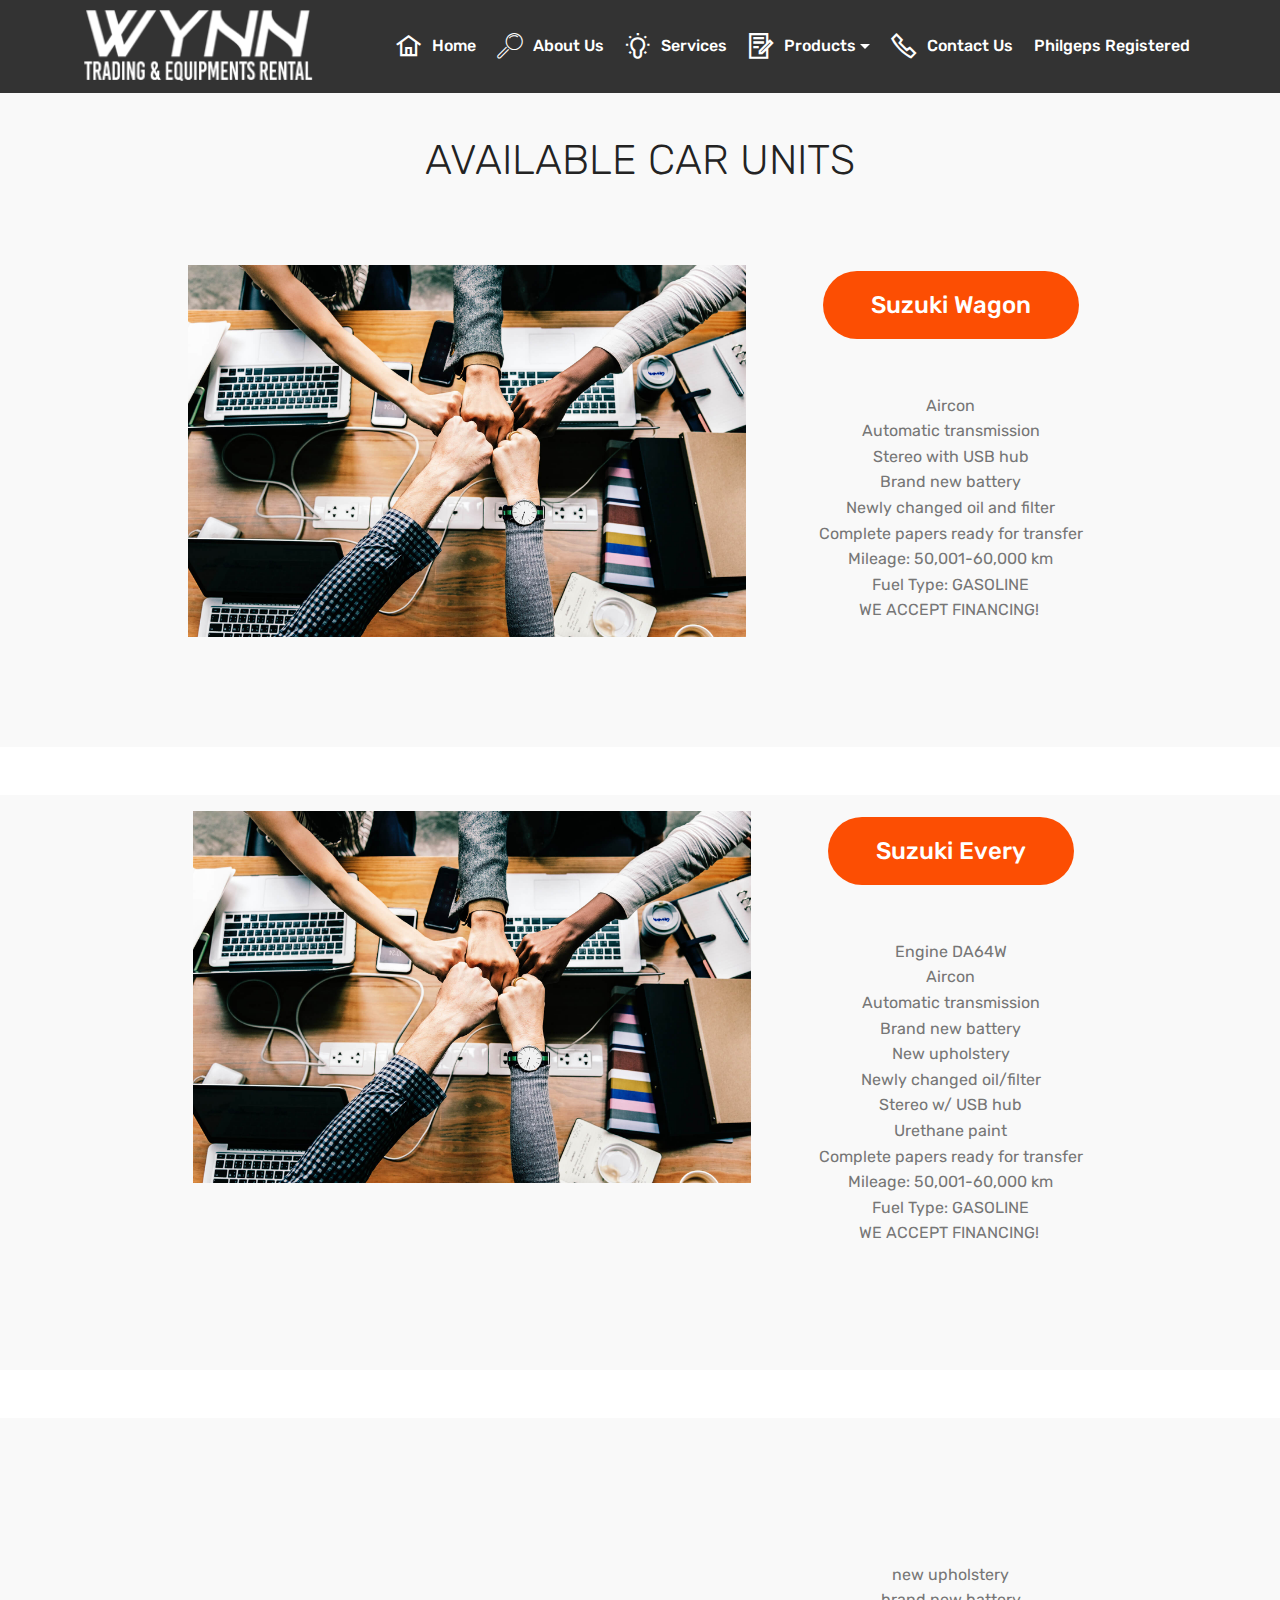
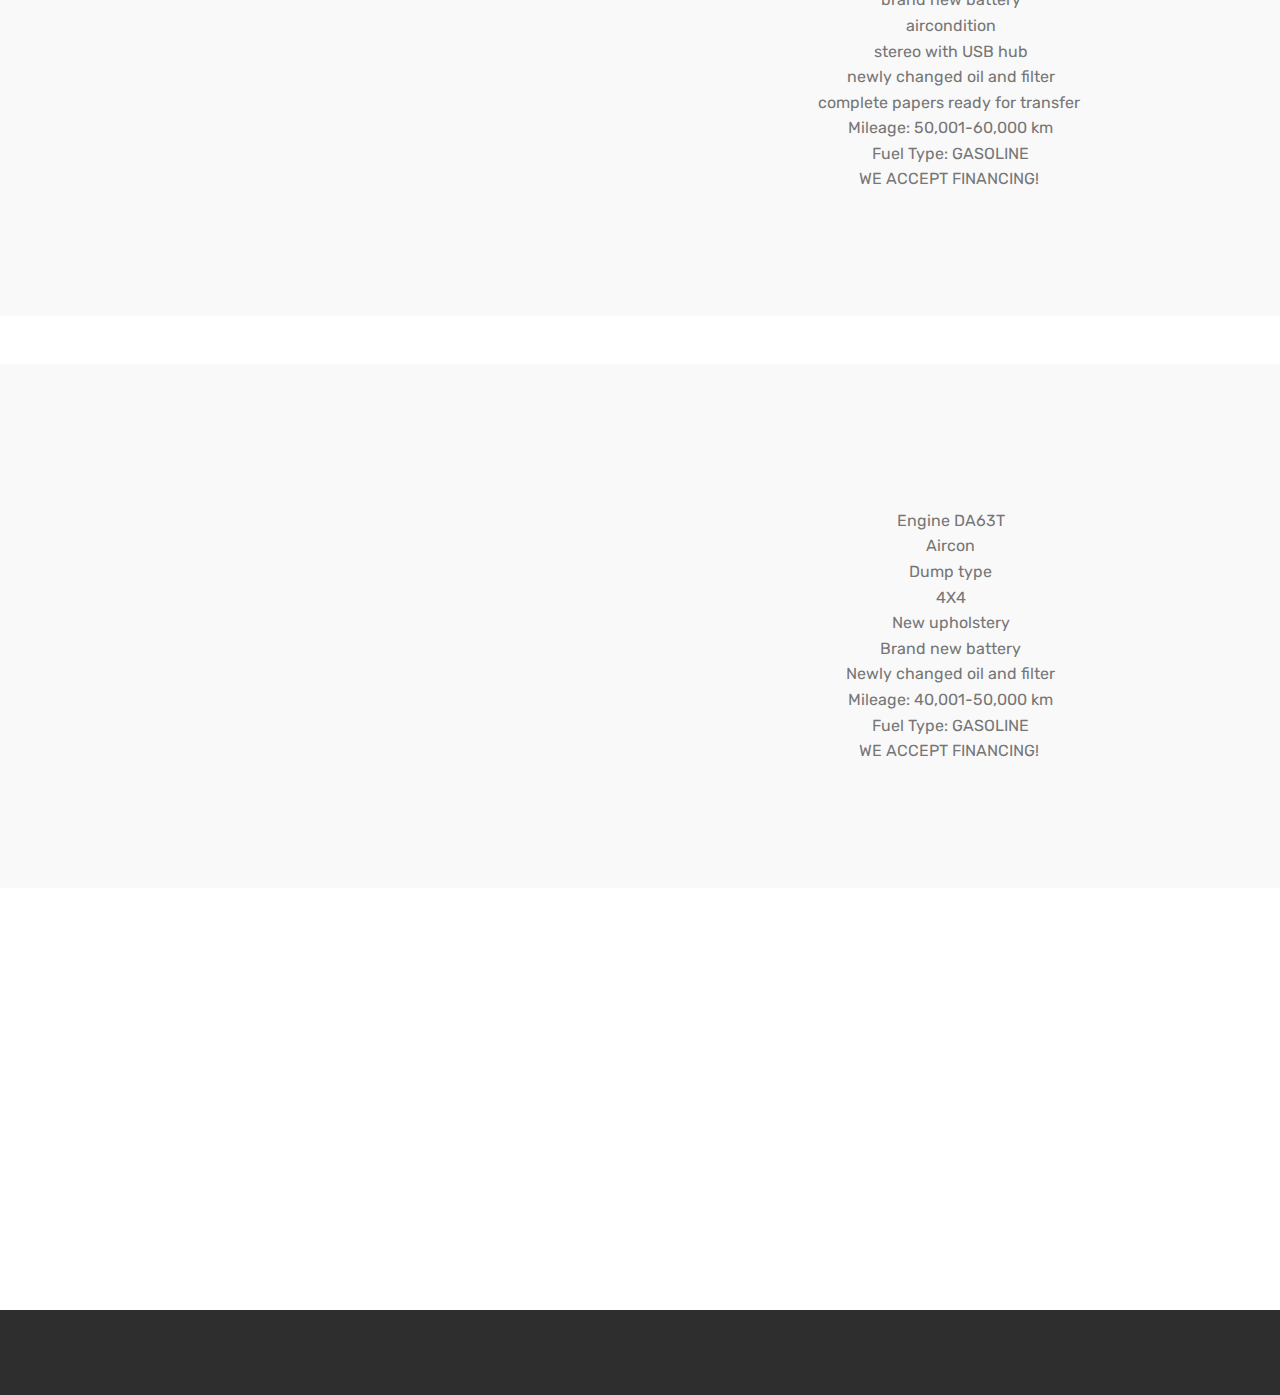
==== page1.html @ b740c534 "create github pages" ====
<!DOCTYPE html>
<html  >
<head>
  <!-- Site made with Mobirise Website Builder v4.12.4, https://mobirise.com -->
  <meta charset="UTF-8">
  <meta http-equiv="X-UA-Compatible" content="IE=edge">
  <meta name="generator" content="Mobirise v4.12.4, mobirise.com">
  <meta name="viewport" content="width=device-width, initial-scale=1, minimum-scale=1">
  <link rel="shortcut icon" href="assets/images/wynn-trading-and-equipments-rental-text-logo-lapu-lapu-city-cebu-231x75.png" type="image/x-icon">
  <meta name="description" content="">
  
  
  <title>CARS</title>
  <link rel="stylesheet" href="assets/web/assets/mobirise-icons2/mobirise2.css">
  <link rel="stylesheet" href="assets/web/assets/mobirise-icons/mobirise-icons.css">
  <link rel="stylesheet" href="assets/bootstrap/css/bootstrap.min.css">
  <link rel="stylesheet" href="assets/bootstrap/css/bootstrap-grid.min.css">
  <link rel="stylesheet" href="assets/bootstrap/css/bootstrap-reboot.min.css">
  <link rel="stylesheet" href="assets/animatecss/animate.min.css">
  <link rel="stylesheet" href="assets/tether/tether.min.css">
  <link rel="stylesheet" href="assets/dropdown/css/style.css">
  <link rel="stylesheet" href="assets/theme/css/style.css">
  <link rel="preload" as="style" href="assets/mobirise/css/mbr-additional.css"><link rel="stylesheet" href="assets/mobirise/css/mbr-additional.css" type="text/css">
  
  
  
</head>
<body>
  <section class="menu cid-s2CwgiHzs3" once="menu" id="menu1-b">

    

    <nav class="navbar navbar-expand beta-menu navbar-dropdown align-items-center navbar-fixed-top navbar-toggleable-sm">
        <button class="navbar-toggler navbar-toggler-right" type="button" data-toggle="collapse" data-target="#navbarSupportedContent" aria-controls="navbarSupportedContent" aria-expanded="false" aria-label="Toggle navigation">
            <div class="hamburger">
                <span></span>
                <span></span>
                <span></span>
                <span></span>
            </div>
        </button>
        <div class="menu-logo">
            <div class="navbar-brand">
                <span class="navbar-logo">
                    <a href="index.html#top">
                         <img src="assets/images/wynn-trading-and-equipments-rental-text-logo-lapu-lapu-city-cebu-231x75.png" alt="Mobirise" title="" style="height: 4.8rem;">
                    </a>
                </span>
                
            </div>
        </div>
        <div class="collapse navbar-collapse" id="navbarSupportedContent">
            <ul class="navbar-nav nav-dropdown nav-right" data-app-modern-menu="true"><li class="nav-item"><a class="nav-link link text-white display-7" href="index.html"><span class="mobi-mbri mobi-mbri-home mbr-iconfont mbr-iconfont-btn"></span>
                        Home</a></li><li class="nav-item"><a class="nav-link link text-white display-7" href="index.html#header11-v">
                        <span class="mbri-search mbr-iconfont mbr-iconfont-btn"></span>
                        About Us
                    </a></li><li class="nav-item">
                    <a class="nav-link link text-white display-7" href="index.html#info1-1m"><span class="mobi-mbri mobi-mbri-idea mbr-iconfont mbr-iconfont-btn"></span>
                        
                        Services
                    </a>
                </li><li class="nav-item dropdown"><a class="nav-link link text-white dropdown-toggle display-7" href="index.html" data-toggle="dropdown-submenu" aria-expanded="false"><span class="mobi-mbri mobi-mbri-contact-form mbr-iconfont mbr-iconfont-btn"></span>Products</a><div class="dropdown-menu"><a class="text-white dropdown-item display-7" href="page1.html#header2-2s" aria-expanded="false">Cars</a><a class="text-white dropdown-item display-7" href="page2.html#header2-2r" aria-expanded="false">Trucks</a><a class="text-white dropdown-item display-7" href="page3.html#header2-2t" aria-expanded="false">Heavy Equipment</a></div></li><li class="nav-item"><a class="nav-link link text-white display-7" href="index.html#content5-16"><span class="mobi-mbri mobi-mbri-phone mbr-iconfont mbr-iconfont-btn"></span>Contact Us</a></li><li class="nav-item"><a class="nav-link link text-white display-7" href="index.html">Philgeps Registered</a></li></ul>
            
        </div>
    </nav>
</section>

<section class="engine"><a href="https://mobirise.info/l">free site templates</a></section><section class="tabs4 cid-s3gKj1r2mW" id="tabs4-1t">

    

    

    <div class="container">
        <h2 class="mbr-section-title align-center pb-3 mbr-fonts-style display-2">AVAILABLE CAR UNITS</h2>
        

        <div class="media-container-row mt-5 pt-3">
            <div class="mbr-figure" style="width: 56%;">
                <img src="assets/images/background6.jpg" alt="Mobirise">
            </div>
            <div class="tabs-container">
                <ul class="nav nav-tabs" role="tablist">
                    <li class="nav-item"><a class="nav-link mbr-fonts-style show active display-5" role="tab" data-toggle="tab" href="#tabs4-1t_tab0" aria-selected="true">
                            Suzuki Wagon</a></li>
                    
                    
                    
                    
                    
                </ul>
                <div class="tab-content">
                    <div id="tab1" class="tab-pane in active" role="tabpanel">
                        <div class="row">
                            <div class="col-md-12">
                                <p class="mbr-text py-5 mbr-fonts-style display-7">Aircon
<br>Automatic transmission 
<br>Stereo with USB hub
<br>Brand new battery
<br>Newly changed oil and filter
<br>Complete papers ready for transfer<br>Mileage: 50,001-60,000 km 
<br>Fuel Type: GASOLINE<br>WE ACCEPT FINANCING!&nbsp;<br></p>
                            </div>
                        </div>
                    </div>
                    <div id="tab2" class="tab-pane" role="tabpanel">
                        <div class="row">
                            <div class="col-md-12">
                                <p class="mbr-text py-5 mbr-fonts-style display-7">
                                    Mobirise themes are based on Bootstrap 3 and Bootstrap 4 - most powerful mobile first framework. Now, even if you're not code-savvy, you can be a part of an exciting growing bootstrap community.</p>
                            </div>
                        </div>
                    </div>
                    <div id="tab3" class="tab-pane" role="tabpanel">
                        <div class="row">
                            <div class="col-md-12">
                                <p class="mbr-text py-5 mbr-fonts-style display-7">
                                    Choose from the large selection of latest pre-made blocks - full-screen intro, bootstrap carousel, content slider, responsive image gallery with lightbox, parallax scrolling, video backgrounds, hamburger menu, sticky header and more.
                                </p>
                            </div>
                        </div>
                    </div>
                    <div id="tab4" class="tab-pane" role="tabpanel">
                        <div class="row">
                            <div class="col-md-12">
                                <p class="mbr-text py-5 mbr-fonts-style display-7">
                                    Sites made with Mobirise are 100% mobile-friendly according the latest Google Test and Google loves those websites (officially)!
                                </p>
                            </div>
                        </div>
                    </div>
                    <div id="tab5" class="tab-pane" role="tabpanel">
                        <div class="row">
                            <div class="col-md-12">
                                <p class="mbr-text py-5 mbr-fonts-style display-7">
                                    Mobirise themes are based on Bootstrap 3 and Bootstrap 4 - most powerful mobile first framework. Now, even if you're not code-savvy, you can be a part of an exciting growing bootstrap community.
                                </p>
                            </div>
                        </div>
                    </div>
                    <div id="tab6" class="tab-pane" role="tabpanel">
                        <div class="row">
                            <div class="col-md-12">
                                <p class="mbr-text py-5 mbr-fonts-style display-7">
                                    Choose from the large selection of latest pre-made blocks - full-screen intro, bootstrap carousel, content slider, responsive image gallery with lightbox, parallax scrolling, video backgrounds, hamburger menu, sticky header and more.
                                </p>
                            </div>
                        </div>
                    </div>
                </div>
            </div>
        </div>
    </div>
</section>

<section class="tabs4 cid-s3gLjm4YeH" id="tabs4-1u">

    

    

    <div class="container">
        
        

        <div class="media-container-row mt-5 pt-3">
            <div class="mbr-figure" style="width: 56%;">
                <img src="assets/images/background614.jpg" alt="Mobirise">
            </div>
            <div class="tabs-container">
                <ul class="nav nav-tabs" role="tablist">
                    <li class="nav-item"><a class="nav-link mbr-fonts-style show active display-5" role="tab" data-toggle="tab" href="#tabs4-1u_tab0" aria-selected="true">
                            Suzuki Every</a></li>
                    
                    
                    
                    
                    
                </ul>
                <div class="tab-content">
                    <div id="tab1" class="tab-pane in active" role="tabpanel">
                        <div class="row">
                            <div class="col-md-12">
                                <p class="mbr-text py-5 mbr-fonts-style display-7">Engine DA64W
<br>Aircon
<br>Automatic transmission
<br>Brand new battery
<br>New upholstery
<br>Newly changed oil/filter
<br>Stereo w/ USB hub
<br>Urethane paint
<br>Complete papers ready for transfer<br>Mileage: 50,001-60,000 km 
<br>Fuel Type: GASOLINE
<br>WE ACCEPT FINANCING!&nbsp;<br></p>
                            </div>
                        </div>
                    </div>
                    <div id="tab2" class="tab-pane" role="tabpanel">
                        <div class="row">
                            <div class="col-md-12">
                                <p class="mbr-text py-5 mbr-fonts-style display-7">
                                    Mobirise themes are based on Bootstrap 3 and Bootstrap 4 - most powerful mobile first framework. Now, even if you're not code-savvy, you can be a part of an exciting growing bootstrap community.</p>
                            </div>
                        </div>
                    </div>
                    <div id="tab3" class="tab-pane" role="tabpanel">
                        <div class="row">
                            <div class="col-md-12">
                                <p class="mbr-text py-5 mbr-fonts-style display-7">
                                    Choose from the large selection of latest pre-made blocks - full-screen intro, bootstrap carousel, content slider, responsive image gallery with lightbox, parallax scrolling, video backgrounds, hamburger menu, sticky header and more.
                                </p>
                            </div>
                        </div>
                    </div>
                    <div id="tab4" class="tab-pane" role="tabpanel">
                        <div class="row">
                            <div class="col-md-12">
                                <p class="mbr-text py-5 mbr-fonts-style display-7">
                                    Sites made with Mobirise are 100% mobile-friendly according the latest Google Test and Google loves those websites (officially)!
                                </p>
                            </div>
                        </div>
                    </div>
                    <div id="tab5" class="tab-pane" role="tabpanel">
                        <div class="row">
                            <div class="col-md-12">
                                <p class="mbr-text py-5 mbr-fonts-style display-7">
                                    Mobirise themes are based on Bootstrap 3 and Bootstrap 4 - most powerful mobile first framework. Now, even if you're not code-savvy, you can be a part of an exciting growing bootstrap community.
                                </p>
                            </div>
                        </div>
                    </div>
                    <div id="tab6" class="tab-pane" role="tabpanel">
                        <div class="row">
                            <div class="col-md-12">
                                <p class="mbr-text py-5 mbr-fonts-style display-7">
                                    Choose from the large selection of latest pre-made blocks - full-screen intro, bootstrap carousel, content slider, responsive image gallery with lightbox, parallax scrolling, video backgrounds, hamburger menu, sticky header and more.
                                </p>
                            </div>
                        </div>
                    </div>
                </div>
            </div>
        </div>
    </div>
</section>

<section class="tabs4 cid-s3gLwuPD2a" id="tabs4-1v">

    

    

    <div class="container">
        
        

        <div class="media-container-row mt-5 pt-3">
            <div class="mbr-figure" style="width: 56%;">
                <img src="assets/images/background614.jpg" alt="Mobirise">
            </div>
            <div class="tabs-container">
                <ul class="nav nav-tabs" role="tablist">
                    <li class="nav-item"><a class="nav-link mbr-fonts-style show active display-5" role="tab" data-toggle="tab" href="#tabs4-1v_tab0" aria-selected="true">
                            Suzuki Delivery Van</a></li>
                    
                    
                    
                    
                    
                </ul>
                <div class="tab-content">
                    <div id="tab1" class="tab-pane in active" role="tabpanel">
                        <div class="row">
                            <div class="col-md-12">
                                <p class="mbr-text py-5 mbr-fonts-style display-7">new upholstery
<br>brand new battery
<br>aircondition
<br>stereo with USB hub
<br>newly changed oil and filter
<br>complete papers ready for transfer&nbsp;<br>Mileage: 50,001-60,000 km 
<br>Fuel Type: GASOLINE 
<br>WE ACCEPT FINANCING!&nbsp;<br></p>
                            </div>
                        </div>
                    </div>
                    <div id="tab2" class="tab-pane" role="tabpanel">
                        <div class="row">
                            <div class="col-md-12">
                                <p class="mbr-text py-5 mbr-fonts-style display-7">
                                    Mobirise themes are based on Bootstrap 3 and Bootstrap 4 - most powerful mobile first framework. Now, even if you're not code-savvy, you can be a part of an exciting growing bootstrap community.</p>
                            </div>
                        </div>
                    </div>
                    <div id="tab3" class="tab-pane" role="tabpanel">
                        <div class="row">
                            <div class="col-md-12">
                                <p class="mbr-text py-5 mbr-fonts-style display-7">
                                    Choose from the large selection of latest pre-made blocks - full-screen intro, bootstrap carousel, content slider, responsive image gallery with lightbox, parallax scrolling, video backgrounds, hamburger menu, sticky header and more.
                                </p>
                            </div>
                        </div>
                    </div>
                    <div id="tab4" class="tab-pane" role="tabpanel">
                        <div class="row">
                            <div class="col-md-12">
                                <p class="mbr-text py-5 mbr-fonts-style display-7">
                                    Sites made with Mobirise are 100% mobile-friendly according the latest Google Test and Google loves those websites (officially)!
                                </p>
                            </div>
                        </div>
                    </div>
                    <div id="tab5" class="tab-pane" role="tabpanel">
                        <div class="row">
                            <div class="col-md-12">
                                <p class="mbr-text py-5 mbr-fonts-style display-7">
                                    Mobirise themes are based on Bootstrap 3 and Bootstrap 4 - most powerful mobile first framework. Now, even if you're not code-savvy, you can be a part of an exciting growing bootstrap community.
                                </p>
                            </div>
                        </div>
                    </div>
                    <div id="tab6" class="tab-pane" role="tabpanel">
                        <div class="row">
                            <div class="col-md-12">
                                <p class="mbr-text py-5 mbr-fonts-style display-7">
                                    Choose from the large selection of latest pre-made blocks - full-screen intro, bootstrap carousel, content slider, responsive image gallery with lightbox, parallax scrolling, video backgrounds, hamburger menu, sticky header and more.
                                </p>
                            </div>
                        </div>
                    </div>
                </div>
            </div>
        </div>
    </div>
</section>

<section class="tabs4 cid-s3gLwK7nMG" id="tabs4-1w">

    

    

    <div class="container">
        
        

        <div class="media-container-row mt-5 pt-3">
            <div class="mbr-figure" style="width: 56%;">
                <img src="assets/images/background614.jpg" alt="Mobirise">
            </div>
            <div class="tabs-container">
                <ul class="nav nav-tabs" role="tablist">
                    <li class="nav-item"><a class="nav-link mbr-fonts-style show active display-5" role="tab" data-toggle="tab" href="#tabs4-1w_tab0" aria-selected="true">Suzuki Multicab Dump (Latest)</a></li>
                    
                    
                    
                    
                    
                </ul>
                <div class="tab-content">
                    <div id="tab1" class="tab-pane in active" role="tabpanel">
                        <div class="row">
                            <div class="col-md-12">
                                <p class="mbr-text py-5 mbr-fonts-style display-7">Engine DA63T
<br>Aircon
<br>Dump type
<br>4X4
<br>New upholstery
<br>Brand new battery
<br>Newly changed oil and filter<br>Mileage: 40,001-50,000 km 
<br>Fuel Type: GASOLINE 
<br>WE ACCEPT FINANCING!&nbsp;<br></p>
                            </div>
                        </div>
                    </div>
                    <div id="tab2" class="tab-pane" role="tabpanel">
                        <div class="row">
                            <div class="col-md-12">
                                <p class="mbr-text py-5 mbr-fonts-style display-7">
                                    Mobirise themes are based on Bootstrap 3 and Bootstrap 4 - most powerful mobile first framework. Now, even if you're not code-savvy, you can be a part of an exciting growing bootstrap community.</p>
                            </div>
                        </div>
                    </div>
                    <div id="tab3" class="tab-pane" role="tabpanel">
                        <div class="row">
                            <div class="col-md-12">
                                <p class="mbr-text py-5 mbr-fonts-style display-7">
                                    Choose from the large selection of latest pre-made blocks - full-screen intro, bootstrap carousel, content slider, responsive image gallery with lightbox, parallax scrolling, video backgrounds, hamburger menu, sticky header and more.
                                </p>
                            </div>
                        </div>
                    </div>
                    <div id="tab4" class="tab-pane" role="tabpanel">
                        <div class="row">
                            <div class="col-md-12">
                                <p class="mbr-text py-5 mbr-fonts-style display-7">
                                    Sites made with Mobirise are 100% mobile-friendly according the latest Google Test and Google loves those websites (officially)!
                                </p>
                            </div>
                        </div>
                    </div>
                    <div id="tab5" class="tab-pane" role="tabpanel">
                        <div class="row">
                            <div class="col-md-12">
                                <p class="mbr-text py-5 mbr-fonts-style display-7">
                                    Mobirise themes are based on Bootstrap 3 and Bootstrap 4 - most powerful mobile first framework. Now, even if you're not code-savvy, you can be a part of an exciting growing bootstrap community.
                                </p>
                            </div>
                        </div>
                    </div>
                    <div id="tab6" class="tab-pane" role="tabpanel">
                        <div class="row">
                            <div class="col-md-12">
                                <p class="mbr-text py-5 mbr-fonts-style display-7">
                                    Choose from the large selection of latest pre-made blocks - full-screen intro, bootstrap carousel, content slider, responsive image gallery with lightbox, parallax scrolling, video backgrounds, hamburger menu, sticky header and more.
                                </p>
                            </div>
                        </div>
                    </div>
                </div>
            </div>
        </div>
    </div>
</section>

<section class="mbr-section contacts1 cid-s3gPVyGaMo" id="contacts1-2o">
    <!---->
    
    <!---->
    <!--Overlay-->
    
    <!--Container-->
    <div class="container">
        <div class="row">
            <!--Titles-->
            <div class="title col-12">
                <h2 class="align-left mbr-fonts-style display-2"><em>We'd love to hear from you!</em></h2>
                
            </div>
            <!--Left-->
            <div class="col-12 col-md-6">
                <div class="left-block wrapper">
                    <div class="b b-adress">
                        <h5 class="align-left mbr-fonts-style m-0 display-5">
                            Address:
                        </h5>
                        <p class="mbr-text align-left mbr-fonts-style display-7">infront of Saint Augustine International School,
<br>Kagudoy Road, Basak, Lapu-Lapu City</p>
                    </div>
                    <div class="b b-phone">
                        <h5 class="align-left mbr-fonts-style m-0 display-5">
                            Phone:
                        </h5>
                        <p class="mbr-text align-left mbr-fonts-style display-7">
                            0917-565-5404     |    0925-775-9222  |    0927-864-1777
                        </p>
                    </div>
                    <div class="b b-mail">
                        <h5 class="align-left mbr-fonts-style m-0 display-5">
                            E-mail:
                        </h5>
                        <p class="mbr-text align-left mbr-fonts-style display-7">
                            wynntradingequipment@gmail.com</p>
                    </div>
                </div>
            </div>
            <!--Right-->
            <div class="col-12 col-md-6">
                <div class="google-map"><iframe frameborder="0" style="border:0" src="https://www.google.com/maps/embed?pb=!1m18!1m12!1m3!1d844.6733042750595!2d123.96911482916478!3d10.29197931906739!2m3!1f0!2f0!3f0!3m2!1i1024!2i768!4f13.1!3m3!1m2!1s0x0%3A0x0!2zMTDCsDE3JzMxLjEiTiAxMjPCsDU4JzEwLjgiRQ!5e1!3m2!1sen!2sph!4v1592833787644!5m2!1sen!2sph" allowfullscreen=""></iframe></div>
            </div>
        </div>
    </div>
</section>

<section once="footers" class="cid-s3gPSiAT1E" id="footer6-2n">

    

    

    <div class="container">
        <div class="media-container-row align-center mbr-white">
            <div class="col-12">
                <p class="mbr-text mb-0 mbr-fonts-style display-7">
                    © 2020 Copyright WYNN TRADING AND EQUIPMENTS RENTAL - All Rights Reserved.</p>
            </div>
        </div>
    </div>
</section>


  <script src="assets/popper/popper.min.js"></script>
  <script src="assets/web/assets/jquery/jquery.min.js"></script>
  <script src="assets/bootstrap/js/bootstrap.min.js"></script>
  <script src="assets/smoothscroll/smooth-scroll.js"></script>
  <script src="assets/touchswipe/jquery.touch-swipe.min.js"></script>
  <script src="assets/viewportchecker/jquery.viewportchecker.js"></script>
  <script src="assets/mbr-tabs/mbr-tabs.js"></script>
  <script src="assets/tether/tether.min.js"></script>
  <script src="assets/dropdown/js/nav-dropdown.js"></script>
  <script src="assets/dropdown/js/navbar-dropdown.js"></script>
  <script src="assets/theme/js/script.js"></script>
  
  
  <input name="animation" type="hidden">
   <div id="scrollToTop" class="scrollToTop mbr-arrow-up"><a style="text-align: center;"><i class="mbr-arrow-up-icon mbr-arrow-up-icon-cm cm-icon cm-icon-smallarrow-up"></i></a></div>
  </body>
</html>
---- assets/web/assets/mobirise-icons2/mobirise2.css ----
@font-face {
  font-family: 'Moririse2';
  font-display: swap;
  src:  url('mobirise2.eot?f2bix4');
  src:  url('mobirise2.eot?f2bix4#iefix') format('embedded-opentype'),
    url('mobirise2.ttf?f2bix4') format('truetype'),
    url('mobirise2.woff?f2bix4') format('woff'),
    url('mobirise2.svg?f2bix4#mobirise2') format('svg');
  font-weight: normal;
  font-style: normal;
}

[class^="mobi-"], [class*=" mobi-"] {
  /* use !important to prevent issues with browser extensions that change fonts */
  font-family: 'Moririse2' !important;
  speak: none;
  font-style: normal;
  font-weight: normal;
  font-variant: normal;
  text-transform: none;
  line-height: 1;

  /* Better Font Rendering =========== */
  -webkit-font-smoothing: antialiased;
  -moz-osx-font-smoothing: grayscale;
}

.mobi-mbri-add-submenu:before {
  content: "\e900";
}
.mobi-mbri-alert:before {
  content: "\e901";
}
.mobi-mbri-align-center:before {
  content: "\e902";
}
.mobi-mbri-align-justify:before {
  content: "\e903";
}
.mobi-mbri-align-left:before {
  content: "\e904";
}
.mobi-mbri-align-right:before {
  content: "\e905";
}
.mobi-mbri-android:before {
  content: "\e906";
}
.mobi-mbri-apple:before {
  content: "\e907";
}
.mobi-mbri-arrow-down:before {
  content: "\e908";
}
.mobi-mbri-arrow-next:before {
  content: "\e909";
}
.mobi-mbri-arrow-prev:before {
  content: "\e90a";
}
.mobi-mbri-arrow-up:before {
  content: "\e90b";
}
.mobi-mbri-bold:before {
  content: "\e90c";
}
.mobi-mbri-bookmark:before {
  content: "\e90d";
}
.mobi-mbri-bootstrap:before {
  content: "\e90e";
}
.mobi-mbri-briefcase:before {
  content: "\e90f";
}
.mobi-mbri-browse:before {
  content: "\e910";
}
.mobi-mbri-bulleted-list:before {
  content: "\e911";
}
.mobi-mbri-calendar:before {
  content: "\e912";
}
.mobi-mbri-camera:before {
  content: "\e913";
}
.mobi-mbri-cart-add:before {
  content: "\e914";
}
.mobi-mbri-cart-full:before {
  content: "\e915";
}
.mobi-mbri-cash:before {
  content: "\e916";
}
.mobi-mbri-change-style:before {
  content: "\e917";
}
.mobi-mbri-chat:before {
  content: "\e918";
}
.mobi-mbri-clock:before {
  content: "\e919";
}
.mobi-mbri-close:before {
  content: "\e91a";
}
.mobi-mbri-cloud:before {
  content: "\e91b";
}
.mobi-mbri-code:before {
  content: "\e91c";
}
.mobi-mbri-contact-form:before {
  content: "\e91d";
}
.mobi-mbri-credit-card:before {
  content: "\e91e";
}
.mobi-mbri-cursor-click:before {
  content: "\e91f";
}
.mobi-mbri-cust-feedback:before {
  content: "\e920";
}
.mobi-mbri-database:before {
  content: "\e921";
}
.mobi-mbri-delivery:before {
  content: "\e922";
}
.mobi-mbri-desktop:before {
  content: "\e923";
}
.mobi-mbri-devices:before {
  content: "\e924";
}
.mobi-mbri-down:before {
  content: "\e925";
}
.mobi-mbri-download-2:before {
  content: "\e926";
}
.mobi-mbri-download:before {
  content: "\e927";
}
.mobi-mbri-drag-n-drop-2:before {
  content: "\e928";
}
.mobi-mbri-drag-n-drop:before {
  content: "\e929";
}
.mobi-mbri-edit-2:before {
  content: "\e92a";
}
.mobi-mbri-edit:before {
  content: "\e92b";
}
.mobi-mbri-error:before {
  content: "\e92c";
}
.mobi-mbri-extension:before {
  content: "\e92d";
}
.mobi-mbri-features:before {
  content: "\e92e";
}
.mobi-mbri-file:before {
  content: "\e92f";
}
.mobi-mbri-flag:before {
  content: "\e930";
}
.mobi-mbri-folder:before {
  content: "\e931";
}
.mobi-mbri-gift:before {
  content: "\e932";
}
.mobi-mbri-github:before {
  content: "\e933";
}
.mobi-mbri-globe-2:before {
  content: "\e934";
}
.mobi-mbri-globe:before {
  content: "\e935";
}
.mobi-mbri-growing-chart:before {
  content: "\e936";
}
.mobi-mbri-hearth:before {
  content: "\e937";
}
.mobi-mbri-help:before {
  content: "\e938";
}
.mobi-mbri-home:before {
  content: "\e939";
}
.mobi-mbri-hot-cup:before {
  content: "\e93a";
}
.mobi-mbri-idea:before {
  content: "\e93b";
}
.mobi-mbri-image-gallery:before {
  content: "\e93c";
}
.mobi-mbri-image-slider:before {
  content: "\e93d";
}
.mobi-mbri-info:before {
  content: "\e93e";
}
.mobi-mbri-italic:before {
  content: "\e93f";
}
.mobi-mbri-key:before {
  content: "\e940";
}
.mobi-mbri-laptop:before {
  content: "\e941";
}
.mobi-mbri-layers:before {
  content: "\e942";
}
.mobi-mbri-left-right:before {
  content: "\e943";
}
.mobi-mbri-left:before {
  content: "\e944";
}
.mobi-mbri-letter:before {
  content: "\e945";
}
.mobi-mbri-like:before {
  content: "\e946";
}
.mobi-mbri-link:before {
  content: "\e947";
}
.mobi-mbri-lock:before {
  content: "\e948";
}
.mobi-mbri-login:before {
  content: "\e949";
}
.mobi-mbri-logout:before {
  content: "\e94a";
}
.mobi-mbri-magic-stick:before {
  content: "\e94b";
}
.mobi-mbri-map-pin:before {
  content: "\e94c";
}
.mobi-mbri-menu:before {
  content: "\e94d";
}
.mobi-mbri-mobile-2:before {
  content: "\e94e";
}
.mobi-mbri-mobile-horizontal:before {
  content: "\e94f";
}
.mobi-mbri-mobile:before {
  content: "\e950";
}
.mobi-mbri-mobirise:before {
  content: "\e951";
}
.mobi-mbri-more-horizontal:before {
  content: "\e952";
}
.mobi-mbri-more-vertical:before {
  content: "\e953";
}
.mobi-mbri-music:before {
  content: "\e954";
}
.mobi-mbri-new-file:before {
  content: "\e955";
}
.mobi-mbri-numbered-list:before {
  content: "\e956";
}
.mobi-mbri-opened-folder:before {
  content: "\e957";
}
.mobi-mbri-pages:before {
  content: "\e958";
}
.mobi-mbri-paper-plane:before {
  content: "\e959";
}
.mobi-mbri-paperclip:before {
  content: "\e95a";
}
.mobi-mbri-phone:before {
  content: "\e95b";
}
.mobi-mbri-photo:before {
  content: "\e95c";
}
.mobi-mbri-photos:before {
  content: "\e95d";
}
.mobi-mbri-pin:before {
  content: "\e95e";
}
.mobi-mbri-play:before {
  content: "\e95f";
}
.mobi-mbri-plus:before {
  content: "\e960";
}
.mobi-mbri-preview:before {
  content: "\e961";
}
.mobi-mbri-print:before {
  content: "\e962";
}
.mobi-mbri-protect:before {
  content: "\e963";
}
.mobi-mbri-question:before {
  content: "\e964";
}
.mobi-mbri-quote-left:before {
  content: "\e965";
}
.mobi-mbri-quote-right:before {
  content: "\e966";
}
.mobi-mbri-redo:before {
  content: "\e967";
}
.mobi-mbri-refresh:before {
  content: "\e968";
}
.mobi-mbri-responsive-2:before {
  content: "\e969";
}
.mobi-mbri-responsive:before {
  content: "\e96a";
}
.mobi-mbri-right:before {
  content: "\e96b";
}
.mobi-mbri-rocket:before {
  content: "\e96c";
}
.mobi-mbri-sad-face:before {
  content: "\e96d";
}
.mobi-mbri-sale:before {
  content: "\e96e";
}
.mobi-mbri-save:before {
  content: "\e96f";
}
.mobi-mbri-search:before {
  content: "\e970";
}
.mobi-mbri-setting-2:before {
  content: "\e971";
}
.mobi-mbri-setting-3:before {
  content: "\e972";
}
.mobi-mbri-setting:before {
  content: "\e973";
}
.mobi-mbri-share:before {
  content: "\e974";
}
.mobi-mbri-shopping-bag:before {
  content: "\e975";
}
.mobi-mbri-shopping-basket:before {
  content: "\e976";
}
.mobi-mbri-shopping-cart:before {
  content: "\e977";
}
.mobi-mbri-sites:before {
  content: "\e978";
}
.mobi-mbri-smile-face:before {
  content: "\e979";
}
.mobi-mbri-speed:before {
  content: "\e97a";
}
.mobi-mbri-star:before {
  content: "\e97b";
}
.mobi-mbri-success:before {
  content: "\e97c";
}
.mobi-mbri-sun:before {
  content: "\e97d";
}
.mobi-mbri-sun2:before {
  content: "\e97e";
}
.mobi-mbri-tablet-vertical:before {
  content: "\e97f";
}
.mobi-mbri-tablet:before {
  content: "\e980";
}
.mobi-mbri-target:before {
  content: "\e981";
}
.mobi-mbri-timer:before {
  content: "\e982";
}
.mobi-mbri-to-ftp:before {
  content: "\e983";
}
.mobi-mbri-to-local-drive:before {
  content: "\e984";
}
.mobi-mbri-touch-swipe:before {
  content: "\e985";
}
.mobi-mbri-touch:before {
  content: "\e986";
}
.mobi-mbri-trash:before {
  content: "\e987";
}
.mobi-mbri-underline:before {
  content: "\e988";
}
.mobi-mbri-undo:before {
  content: "\e989";
}
.mobi-mbri-unlink:before {
  content: "\e98a";
}
.mobi-mbri-unlock:before {
  content: "\e98b";
}
.mobi-mbri-up-down:before {
  content: "\e98c";
}
.mobi-mbri-up:before {
  content: "\e98d";
}
.mobi-mbri-update:before {
  content: "\e98e";
}
.mobi-mbri-upload-2:before {
  content: "\e98f";
}
.mobi-mbri-upload:before {
  content: "\e990";
}
.mobi-mbri-user-2:before {
  content: "\e991";
}
.mobi-mbri-user:before {
  content: "\e992";
}
.mobi-mbri-users:before {
  content: "\e993";
}
.mobi-mbri-video-play:before {
  content: "\e994";
}
.mobi-mbri-video:before {
  content: "\e995";
}
.mobi-mbri-watch:before {
  content: "\e996";
}
.mobi-mbri-website-theme-2:before {
  content: "\e997";
}
.mobi-mbri-website-theme:before {
  content: "\e998";
}
.mobi-mbri-wifi:before {
  content: "\e999";
}
.mobi-mbri-windows:before {
  content: "\e99a";
}
.mobi-mbri-zoom-in:before {
  content: "\e99b";
}
.mobi-mbri-zoom-out:before {
  content: "\e99c";
}
---- assets/web/assets/mobirise-icons/mobirise-icons.css ----
@font-face {
  font-family: 'MobiriseIcons';
  src:  url('mobirise-icons.eot?spat4u');
  src:  url('mobirise-icons.eot?spat4u#iefix') format('embedded-opentype'),
    url('mobirise-icons.ttf?spat4u') format('truetype'),
    url('mobirise-icons.woff?spat4u') format('woff'),
    url('mobirise-icons.svg?spat4u#MobiriseIcons') format('svg');
  font-weight: normal;
  font-style: normal;
  font-display: swap;
}

[class^="mbri-"], [class*=" mbri-"] {
  /* use !important to prevent issues with browser extensions that change fonts */
  font-family: MobiriseIcons !important;
  speak: none;
  font-style: normal;
  font-weight: normal;
  font-variant: normal;
  text-transform: none;
  line-height: 1;

  /* Better Font Rendering =========== */
  -webkit-font-smoothing: antialiased;
  -moz-osx-font-smoothing: grayscale;
}

.mbri-add-submenu:before {
  content: "\e900";
}
.mbri-alert:before {
  content: "\e901";
}
.mbri-align-center:before {
  content: "\e902";
}
.mbri-align-justify:before {
  content: "\e903";
}
.mbri-align-left:before {
  content: "\e904";
}
.mbri-align-right:before {
  content: "\e905";
}
.mbri-android:before {
  content: "\e906";
}
.mbri-apple:before {
  content: "\e907";
}
.mbri-arrow-down:before {
  content: "\e908";
}
.mbri-arrow-next:before {
  content: "\e909";
}
.mbri-arrow-prev:before {
  content: "\e90a";
}
.mbri-arrow-up:before {
  content: "\e90b";
}
.mbri-bold:before {
  content: "\e90c";
}
.mbri-bookmark:before {
  content: "\e90d";
}
.mbri-bootstrap:before {
  content: "\e90e";
}
.mbri-briefcase:before {
  content: "\e90f";
}
.mbri-browse:before {
  content: "\e910";
}
.mbri-bulleted-list:before {
  content: "\e911";
}
.mbri-calendar:before {
  content: "\e912";
}
.mbri-camera:before {
  content: "\e913";
}
.mbri-cart-add:before {
  content: "\e914";
}
.mbri-cart-full:before {
  content: "\e915";
}
.mbri-cash:before {
  content: "\e916";
}
.mbri-change-style:before {
  content: "\e917";
}
.mbri-chat:before {
  content: "\e918";
}
.mbri-clock:before {
  content: "\e919";
}
.mbri-close:before {
  content: "\e91a";
}
.mbri-cloud:before {
  content: "\e91b";
}
.mbri-code:before {
  content: "\e91c";
}
.mbri-contact-form:before {
  content: "\e91d";
}
.mbri-credit-card:before {
  content: "\e91e";
}
.mbri-cursor-click:before {
  content: "\e91f";
}
.mbri-cust-feedback:before {
  content: "\e920";
}
.mbri-database:before {
  content: "\e921";
}
.mbri-delivery:before {
  content: "\e922";
}
.mbri-desktop:before {
  content: "\e923";
}
.mbri-devices:before {
  content: "\e924";
}
.mbri-down:before {
  content: "\e925";
}
.mbri-download:before {
  content: "\e989";
}
.mbri-drag-n-drop:before {
  content: "\e927";
}
.mbri-drag-n-drop2:before {
  content: "\e928";
}
.mbri-edit:before {
  content: "\e929";
}
.mbri-edit2:before {
  content: "\e92a";
}
.mbri-error:before {
  content: "\e92b";
}
.mbri-extension:before {
  content: "\e92c";
}
.mbri-features:before {
  content: "\e92d";
}
.mbri-file:before {
  content: "\e92e";
}
.mbri-flag:before {
  content: "\e92f";
}
.mbri-folder:before {
  content: "\e930";
}
.mbri-gift:before {
  content: "\e931";
}
.mbri-github:before {
  content: "\e932";
}
.mbri-globe:before {
  content: "\e933";
}
.mbri-globe-2:before {
  content: "\e934";
}
.mbri-growing-chart:before {
  content: "\e935";
}
.mbri-hearth:before {
  content: "\e936";
}
.mbri-help:before {
  content: "\e937";
}
.mbri-home:before {
  content: "\e938";
}
.mbri-hot-cup:before {
  content: "\e939";
}
.mbri-idea:before {
  content: "\e93a";
}
.mbri-image-gallery:before {
  content: "\e93b";
}
.mbri-image-slider:before {
  content: "\e93c";
}
.mbri-info:before {
  content: "\e93d";
}
.mbri-italic:before {
  content: "\e93e";
}
.mbri-key:before {
  content: "\e93f";
}
.mbri-laptop:before {
  content: "\e940";
}
.mbri-layers:before {
  content: "\e941";
}
.mbri-left-right:before {
  content: "\e942";
}
.mbri-left:before {
  content: "\e943";
}
.mbri-letter:before {
  content: "\e944";
}
.mbri-like:before {
  content: "\e945";
}
.mbri-link:before {
  content: "\e946";
}
.mbri-lock:before {
  content: "\e947";
}
.mbri-login:before {
  content: "\e948";
}
.mbri-logout:before {
  content: "\e949";
}
.mbri-magic-stick:before {
  content: "\e94a";
}
.mbri-map-pin:before {
  content: "\e94b";
}
.mbri-menu:before {
  content: "\e94c";
}
.mbri-mobile:before {
  content: "\e94d";
}
.mbri-mobile2:before {
  content: "\e94e";
}
.mbri-mobirise:before {
  content: "\e94f";
}
.mbri-more-horizontal:before {
  content: "\e950";
}
.mbri-more-vertical:before {
  content: "\e951";
}
.mbri-music:before {
  content: "\e952";
}
.mbri-new-file:before {
  content: "\e953";
}
.mbri-numbered-list:before {
  content: "\e954";
}
.mbri-opened-folder:before {
  content: "\e955";
}
.mbri-pages:before {
  content: "\e956";
}
.mbri-paper-plane:before {
  content: "\e957";
}
.mbri-paperclip:before {
  content: "\e958";
}
.mbri-photo:before {
  content: "\e959";
}
.mbri-photos:before {
  content: "\e95a";
}
.mbri-pin:before {
  content: "\e95b";
}
.mbri-play:before {
  content: "\e95c";
}
.mbri-plus:before {
  content: "\e95d";
}
.mbri-preview:before {
  content: "\e95e";
}
.mbri-print:before {
  content: "\e95f";
}
.mbri-protect:before {
  content: "\e960";
}
.mbri-question:before {
  content: "\e961";
}
.mbri-quote-left:before {
  content: "\e962";
}
.mbri-quote-right:before {
  content: "\e963";
}
.mbri-refresh:before {
  content: "\e964";
}
.mbri-responsive:before {
  content: "\e965";
}
.mbri-right:before {
  content: "\e966";
}
.mbri-rocket:before {
  content: "\e967";
}
.mbri-sad-face:before {
  content: "\e968";
}
.mbri-sale:before {
  content: "\e969";
}
.mbri-save:before {
  content: "\e96a";
}
.mbri-search:before {
  content: "\e96b";
}
.mbri-setting:before {
  content: "\e96c";
}
.mbri-setting2:before {
  content: "\e96d";
}
.mbri-setting3:before {
  content: "\e96e";
}
.mbri-share:before {
  content: "\e96f";
}
.mbri-shopping-bag:before {
  content: "\e970";
}
.mbri-shopping-basket:before {
  content: "\e971";
}
.mbri-shopping-cart:before {
  content: "\e972";
}
.mbri-sites:before {
  content: "\e973";
}
.mbri-smile-face:before {
  content: "\e974";
}
.mbri-speed:before {
  content: "\e975";
}
.mbri-star:before {
  content: "\e976";
}
.mbri-success:before {
  content: "\e977";
}
.mbri-sun:before {
  content: "\e978";
}
.mbri-sun2:before {
  content: "\e979";
}
.mbri-tablet:before {
  content: "\e97a";
}
.mbri-tablet-vertical:before {
  content: "\e97b";
}
.mbri-target:before {
  content: "\e97c";
}
.mbri-timer:before {
  content: "\e97d";
}
.mbri-to-ftp:before {
  content: "\e97e";
}
.mbri-to-local-drive:before {
  content: "\e97f";
}
.mbri-touch-swipe:before {
  content: "\e980";
}
.mbri-touch:before {
  content: "\e981";
}
.mbri-trash:before {
  content: "\e982";
}
.mbri-underline:before {
  content: "\e983";
}
.mbri-unlink:before {
  content: "\e984";
}
.mbri-unlock:before {
  content: "\e985";
}
.mbri-up-down:before {
  content: "\e986";
}
.mbri-up:before {
  content: "\e987";
}
.mbri-update:before {
  content: "\e988";
}
.mbri-upload:before {
 content: "\e926"; 
}
.mbri-user:before {
  content: "\e98a";
}
.mbri-user2:before {
  content: "\e98b";
}
.mbri-users:before {
  content: "\e98c";
}
.mbri-video:before {
  content: "\e98d";
}
.mbri-video-play:before {
  content: "\e98e";
}
.mbri-watch:before {
  content: "\e98f";
}
.mbri-website-theme:before {
  content: "\e990";
}
.mbri-wifi:before {
  content: "\e991";
}
.mbri-windows:before {
  content: "\e992";
}
.mbri-zoom-out:before {
  content: "\e993";
}
.mbri-redo:before {
  content: "\e994";
}
.mbri-undo:before {
  content: "\e995";
}
---- assets/dropdown/css/style.css ----
.navbar-dropdown {
  left: 0;
  padding: 0;
  position: absolute;
  right: 0;
  top: 0;
  transition: all 0.45s ease;
  z-index: 1030;
  background: #282828; }
  .navbar-dropdown .navbar-logo {
    margin-right: 0.8rem;
    transition: margin 0.3s ease-in-out;
    vertical-align: middle; }
    .navbar-dropdown .navbar-logo img {
      height: 3.125rem;
      transition: all 0.3s ease-in-out; }
    .navbar-dropdown .navbar-logo.mbr-iconfont {
      font-size: 3.125rem;
      line-height: 3.125rem; }
  .navbar-dropdown .navbar-caption {
    font-weight: 700;
    white-space: normal;
    vertical-align: -4px;
    line-height: 3.125rem !important; }
    .navbar-dropdown .navbar-caption, .navbar-dropdown .navbar-caption:hover {
      color: inherit;
      text-decoration: none; }
  .navbar-dropdown .mbr-iconfont + .navbar-caption {
    vertical-align: -1px; }
  .navbar-dropdown.navbar-fixed-top {
    position: fixed; }
  .navbar-dropdown .navbar-brand span {
    vertical-align: -4px; }
  .navbar-dropdown.bg-color.transparent {
    background: none; }
  .navbar-dropdown.navbar-short .navbar-brand {
    padding: 0.625rem 0; }
    .navbar-dropdown.navbar-short .navbar-brand span {
      vertical-align: -1px; }
  .navbar-dropdown.navbar-short .navbar-caption {
    line-height: 2.375rem !important;
    vertical-align: -2px; }
  .navbar-dropdown.navbar-short .navbar-logo {
    margin-right: 0.5rem; }
    .navbar-dropdown.navbar-short .navbar-logo img {
      height: 2.375rem; }
    .navbar-dropdown.navbar-short .navbar-logo.mbr-iconfont {
      font-size: 2.375rem;
      line-height: 2.375rem; }
  .navbar-dropdown.navbar-short .mbr-table-cell {
    height: 3.625rem; }
  .navbar-dropdown .navbar-close {
    left: 0.6875rem;
    position: fixed;
    top: 0.75rem;
    z-index: 1000; }
  .navbar-dropdown .hamburger-icon {
    content: "";
    display: inline-block;
    vertical-align: middle;
    width: 16px;
    -webkit-box-shadow: 0 -6px 0 1px #282828,0 0 0 1px #282828,0 6px 0 1px #282828;
    -moz-box-shadow: 0 -6px 0 1px #282828,0 0 0 1px #282828,0 6px 0 1px #282828;
    box-shadow: 0 -6px 0 1px #282828,0 0 0 1px #282828,0 6px 0 1px #282828; }

.dropdown-menu .dropdown-toggle[data-toggle="dropdown-submenu"]::after {
  border-bottom: 0.35em solid transparent;
  border-left: 0.35em solid;
  border-right: 0;
  border-top: 0.35em solid transparent;
  margin-left: 0.3rem; }

.dropdown-menu .dropdown-item:focus {
  outline: 0; }

.nav-dropdown {
  font-size: 0.75rem;
  font-weight: 500;
  height: auto !important; }
  .nav-dropdown .nav-btn {
    padding-left: 1rem; }
  .nav-dropdown .link {
    margin: .667em 1.667em;
    font-weight: 500;
    padding: 0;
    transition: color .2s ease-in-out; }
    .nav-dropdown .link.dropdown-toggle {
      margin-right: 2.583em; }
      .nav-dropdown .link.dropdown-toggle::after {
        margin-left: .25rem;
        border-top: 0.35em solid;
        border-right: 0.35em solid transparent;
        border-left: 0.35em solid transparent;
        border-bottom: 0; }
      .nav-dropdown .link.dropdown-toggle[aria-expanded="true"] {
        margin: 0;
        padding: 0.667em 3.263em  0.667em 1.667em; }
  .nav-dropdown .link::after,
  .nav-dropdown .dropdown-item::after {
    color: inherit; }
  .nav-dropdown .btn {
    font-size: 0.75rem;
    font-weight: 700;
    letter-spacing: 0;
    margin-bottom: 0;
    padding-left: 1.25rem;
    padding-right: 1.25rem; }
  .nav-dropdown .dropdown-menu {
    border-radius: 0;
    border: 0;
    left: 0;
    margin: 0;
    padding-bottom: 1.25rem;
    padding-top: 1.25rem;
    position: relative; }
  .nav-dropdown .dropdown-submenu {
    margin-left: 0.125rem;
    top: 0; }
  .nav-dropdown .dropdown-item {
    font-weight: 500;
    line-height: 2;
    padding: 0.3846em 4.615em 0.3846em 1.5385em;
    position: relative;
    transition: color .2s ease-in-out, background-color .2s ease-in-out; }
    .nav-dropdown .dropdown-item::after {
      margin-top: -0.3077em;
      position: absolute;
      right: 1.1538em;
      top: 50%; }
    .nav-dropdown .dropdown-item:focus, .nav-dropdown .dropdown-item:hover {
      background: none; }

@media (max-width: 767px) {
  .nav-dropdown.navbar-toggleable-sm {
    bottom: 0;
    display: none;
    left: 0;
    overflow-x: hidden;
    position: fixed;
    top: 0;
    transform: translateX(-100%);
    -ms-transform: translateX(-100%);
    -webkit-transform: translateX(-100%);
    width: 18.75rem;
    z-index: 999; } }
.nav-dropdown.navbar-toggleable-xl {
  bottom: 0;
  display: none;
  left: 0;
  overflow-x: hidden;
  position: fixed;
  top: 0;
  transform: translateX(-100%);
  -ms-transform: translateX(-100%);
  -webkit-transform: translateX(-100%);
  width: 18.75rem;
  z-index: 999; }

.nav-dropdown-sm {
  display: block !important;
  overflow-x: hidden;
  overflow: auto;
  padding-top: 3.875rem; }
  .nav-dropdown-sm::after {
    content: "";
    display: block;
    height: 3rem;
    width: 100%; }
  .nav-dropdown-sm.collapse.in ~ .navbar-close {
    display: block !important; }
  .nav-dropdown-sm.collapsing, .nav-dropdown-sm.collapse.in {
    transform: translateX(0);
    -ms-transform: translateX(0);
    -webkit-transform: translateX(0);
    transition: all 0.25s ease-out;
    -webkit-transition: all 0.25s ease-out;
    background: #282828; }
  .nav-dropdown-sm.collapsing[aria-expanded="false"] {
    transform: translateX(-100%);
    -ms-transform: translateX(-100%);
    -webkit-transform: translateX(-100%); }
  .nav-dropdown-sm .nav-item {
    display: block;
    margin-left: 0 !important;
    padding-left: 0; }
  .nav-dropdown-sm .link,
  .nav-dropdown-sm .dropdown-item {
    border-top: 1px dotted rgba(255, 255, 255, 0.1);
    font-size: 0.8125rem;
    line-height: 1.6;
    margin: 0 !important;
    padding: 0.875rem 2.4rem 0.875rem 1.5625rem !important;
    position: relative;
    white-space: normal; }
    .nav-dropdown-sm .link:focus, .nav-dropdown-sm .link:hover,
    .nav-dropdown-sm .dropdown-item:focus,
    .nav-dropdown-sm .dropdown-item:hover {
      background: rgba(0, 0, 0, 0.2) !important;
      color: #c0a375; }
  .nav-dropdown-sm .nav-btn {
    position: relative;
    padding: 1.5625rem 1.5625rem 0 1.5625rem; }
    .nav-dropdown-sm .nav-btn::before {
      border-top: 1px dotted rgba(255, 255, 255, 0.1);
      content: "";
      left: 0;
      position: absolute;
      top: 0;
      width: 100%; }
    .nav-dropdown-sm .nav-btn + .nav-btn {
      padding-top: 0.625rem; }
      .nav-dropdown-sm .nav-btn + .nav-btn::before {
        display: none; }
  .nav-dropdown-sm .btn {
    padding: 0.625rem 0; }
  .nav-dropdown-sm .dropdown-toggle[data-toggle="dropdown-submenu"]::after {
    margin-left: .25rem;
    border-top: 0.35em solid;
    border-right: 0.35em solid transparent;
    border-left: 0.35em solid transparent;
    border-bottom: 0; }
  .nav-dropdown-sm .dropdown-toggle[data-toggle="dropdown-submenu"][aria-expanded="true"]::after {
    border-top: 0;
    border-right: 0.35em solid transparent;
    border-left: 0.35em solid transparent;
    border-bottom: 0.35em solid; }
  .nav-dropdown-sm .dropdown-menu {
    margin: 0;
    padding: 0;
    position: relative;
    top: 0;
    left: 0;
    width: 100%;
    border: 0;
    float: none;
    border-radius: 0;
    background: none; }
  .nav-dropdown-sm .dropdown-submenu {
    left: 100%;
    margin-left: 0.125rem;
    margin-top: -1.25rem;
    top: 0; }

.navbar-toggleable-sm .nav-dropdown .dropdown-menu {
  position: absolute; }

.navbar-toggleable-sm .nav-dropdown .dropdown-submenu {
  left: 100%;
  margin-left: 0.125rem;
  margin-top: -1.25rem;
  top: 0; }

.navbar-toggleable-sm.opened .nav-dropdown .dropdown-menu {
  position: relative; }

.navbar-toggleable-sm.opened .nav-dropdown .dropdown-submenu {
  left: 0;
  margin-left: 00rem;
  margin-top: 0rem;
  top: 0; }

.is-builder .nav-dropdown.collapsing {
  transition: none !important; }

/*# sourceMappingURL=style.css.map */
---- assets/theme/css/style.css ----
/*!
 * Mobirise v4 theme (https://mobirise.com/)
 * Copyright 2017 Mobirise
 */
section {
  background-color: #eeeeee;
}

.form-control:focus {
  box-shadow: none;
}

:focus {
  outline: none;
}

body {
  font-style: normal;
  line-height: 1.5;
}

section,
.container,
.container-fluid {
  position: relative;
  word-wrap: break-word;
}

a.mbr-iconfont:hover {
  text-decoration: none;
}

.article .lead p,
.article .lead ul,
.article .lead ol,
.article .lead pre,
.article .lead blockquote {
  margin-bottom: 0;
}

ul,
ol,
pre,
blockquote {
  margin-bottom: 2.3125rem;
}

pre {
  background: #f4f4f4;
  padding: 10px 24px;
  white-space: pre-wrap;
}

.inactive {
  -webkit-user-select: none;
  -moz-user-select: none;
  -ms-user-select: none;
  user-select: none;
  pointer-events: none;
  -webkit-user-drag: none;
  user-drag: none;
}

.mbr-section__comments .row {
  justify-content: center;
  -webkit-justify-content: center;
}

a {
  font-style: normal;
  font-weight: 400;
  cursor: pointer;
}

a, a:hover {
  text-decoration: none;
}

figure {
  margin-bottom: 0;
}

body {
  color: #232323;
}

h1,
h2,
h3,
h4,
h5,
h6,
.h1,
.h2,
.h3,
.h4,
.h5,
.h6,
.display-1,
.display-2,
.display-3,
.display-4 {
  line-height: 1;
  word-break: break-word;
  word-wrap: break-word;
}

.mbr-section-title {
  font-style: normal;
  line-height: 1.2;
}

.mbr-section-subtitle {
  line-height: 1.3;
}

.mbr-text {
  font-style: normal;
  line-height: 1.6;
}

b,
strong {
  font-weight: bold;
}

blockquote {
  padding: 10px 0 10px 20px;
  position: relative;
  border-left: 2px solid;
  border-color: #ff3366;
}

input:-webkit-autofill, input:-webkit-autofill:hover, input:-webkit-autofill:focus, input:-webkit-autofill:active {
  transition-delay: 9999s;
  transition-property: background-color, color;
}

textarea[type='hidden'] {
  display: none;
}

body {
  position: relative;
}

section {
  background-position: 50% 50%;
  background-repeat: no-repeat;
  background-size: cover;
}

section .mbr-background-video,
section .mbr-background-video-preview {
  position: absolute;
  bottom: 0;
  left: 0;
  right: 0;
  top: 0;
}

.hidden {
  visibility: hidden;
}

.mbr-z-index20 {
  z-index: 20;
}

/*! Base colors */
.mbr-white {
  color: #ffffff;
}

.mbr-black {
  color: #000000;
}

.mbr-bg-white {
  background-color: #ffffff;
}

.mbr-bg-black {
  background-color: #000000;
}

/*! Text-aligns */
.align-left {
  text-align: left;
}

.align-center {
  text-align: center;
}

.align-right {
  text-align: right;
}

@media (max-width: 767px) {
  .align-left,
  .align-center,
  .align-right,
  .mbr-section-btn,
  .mbr-section-title {
    text-align: center;
  }
}

/*! Font-weight  */
.mbr-light {
  font-weight: 300;
}

.mbr-regular {
  font-weight: 400;
}

.mbr-semibold {
  font-weight: 500;
}

.mbr-bold {
  font-weight: 700;
}

/*! Media  */
.media-size-item {
  -moz-flex: 1 1 auto;
  -o-flex: 1 1 auto;
  flex: 1 1 auto;
}

.media-content {
  flex-basis: 100%;
}

.media-container-row {
  display: flex;
  flex-direction: row;
  flex-wrap: wrap;
  justify-content: center;
  align-content: center;
  align-items: start;
}

.media-container-row .media-size-item {
  width: 400px;
}

.media-container-column {
  display: flex;
  flex-direction: column;
  flex-wrap: wrap;
  justify-content: center;
  align-content: center;
  align-items: stretch;
}

.media-container-column > * {
  width: 100%;
}

@media (min-width: 992px) {
  .media-container-row {
    flex-wrap: nowrap;
  }
}

figure {
  overflow: hidden;
}

figure[mbr-media-size] {
  transition: width 0.1s;
}

.mbr-figure img,
.mbr-figure iframe {
  display: block;
  width: 100%;
}

.card {
  background-color: transparent;
  border: none;
}

.card-box {
  width: 100%;
}

.card-img {
  text-align: center;
  flex-shrink: 0;
  -webkit-flex-shrink: 0;
}

.media {
  max-width: 100%;
  margin: 0 auto;
}

.mbr-figure {
  -ms-grid-row-align: center;
  align-self: center;
}

.media-container > div {
  max-width: 100%;
}

.mbr-figure img,
.card-img img {
  width: 100%;
}

@media (max-width: 991px) {
  .media-size-item {
    width: auto !important;
  }
  .media {
    width: auto;
  }
  .mbr-figure {
    width: 100% !important;
  }
}

/*! Buttons */
.btn {
  font-weight: 500;
  border-width: 2px;
  font-style: normal;
  letter-spacing: 1px;
  margin: .4rem .8rem;
  white-space: normal;
  transition: all .3s ease-in-out;
  display: inline-flex;
  align-items: center;
  justify-content: center;
  word-break: break-word;
  -webkit-align-items: center;
  -webkit-justify-content: center;
  display: -webkit-inline-flex;
}

.btn-sm {
  font-weight: 500;
  letter-spacing: 1px;
  transition: all .3s ease-in-out;
}

.btn-md {
  font-weight: 500;
  letter-spacing: 1px;
  margin: .4rem .8rem !important;
  transition: all .3s ease-in-out;
}

.btn-lg {
  font-weight: 500;
  letter-spacing: 1px;
  margin: .4rem .8rem !important;
  transition: all .3s ease-in-out;
}

.mbr-section-btn {
  margin-left: -0.25rem;
  margin-right: -0.25rem;
  font-size: 0;
}

nav .mbr-section-btn {
  margin-left: 0rem;
  margin-right: 0rem;
}

.btn-form {
  border-radius: 0;
}

.btn-form:hover {
  cursor: pointer;
}

/*! Btn icon margin */
.btn .mbr-iconfont,
.btn.btn-sm .mbr-iconfont {
  cursor: pointer;
  margin-right: 0.5rem;
}

.btn.btn-md .mbr-iconfont,
.btn.btn-md .mbr-iconfont {
  margin-right: 0.8rem;
}

.mbr-regular {
  font-weight: 400;
}

.mbr-semibold {
  font-weight: 500;
}

.mbr-bold {
  font-weight: 700;
}

[type='submit'] {
  -webkit-appearance: none;
}

/*! Full-screen */
.mbr-fullscreen .mbr-overlay {
  min-height: 100vh;
}

.mbr-fullscreen {
  display: flex;
  display: -moz-flex;
  display: -ms-flex;
  display: -o-flex;
  align-items: center;
  -webkit-align-items: center;
  min-height: 100vh;
  padding-top: 3rem;
  padding-bottom: 3rem;
}

/*! Map */
.map {
  height: 25rem;
  position: relative;
}

.map iframe {
  width: 100%;
  height: 100%;
}

.mbr-overlay {
  background-color: #000;
  bottom: 0;
  left: 0;
  opacity: .5;
  position: absolute;
  right: 0;
  top: 0;
  z-index: 0;
  pointer-events: none;
}

/* Form */
blockquote {
  font-style: italic;
  padding: 10px 0 10px 20px;
  font-size: 1.09rem;
  position: relative;
  border-width: 3px;
}

.form-control {
  background-color: #f5f5f5;
  box-shadow: none;
  color: #565656;
  line-height: 1.43;
  min-height: 3.5em;
  padding: 1.07em .5em;
}

.form-control, .form-control:focus {
  border: 1px solid #e8e8e8;
}

.form-active .form-control:invalid {
  border-color: red;
}

.form-control-label {
  position: relative;
  cursor: pointer;
  margin-bottom: .357em;
  padding: 0;
}

.alert {
  color: #ffffff;
  border-radius: 0;
  border: 0;
  font-size: .875rem;
  line-height: 1.5;
  margin-bottom: 1.875rem;
  padding: 1.25rem;
  position: relative;
}

.alert.alert-form::after {
  background-color: inherit;
  bottom: -7px;
  content: "";
  display: block;
  height: 14px;
  left: 50%;
  margin-left: -7px;
  position: absolute;
  transform: rotate(45deg);
  width: 14px;
  -webkit-transform: rotate(45deg);
}

.form-asterisk {
  font-family: initial;
  position: absolute;
  top: -2px;
  font-weight: normal;
}

/*! Scroll to top arrow */
#scrollToTop a i:before {
  content: '';
  position: absolute;
  height: 40%;
  top: 25%;
  background: #fff;
  width: 2px;
  left: calc(50% - 1px);
}

#scrollToTop a i:after {
  content: '';
  position: absolute;
  display: block;
  border-top: 2px solid #fff;
  border-right: 2px solid #fff;
  width: 40%;
  height: 40%;
  left: 30%;
  bottom: 30%;
  transform: rotate(135deg);
  -webkit-transform: rotate(135deg);
}

.mbr-arrow-up {
  bottom: 25px;
  right: 90px;
  position: fixed;
  text-align: right;
  z-index: 5000;
  color: #ffffff;
  font-size: 32px;
  transform: rotate(180deg);
  -webkit-transform: rotate(180deg);
}

.mbr-arrow-up a {
  background: rgba(0, 0, 0, 0.2);
  border-radius: 3px;
  color: #fff;
  display: inline-block;
  height: 60px;
  width: 60px;
  outline-style: none !important;
  position: relative;
  text-decoration: none;
  transition: all 0.3s ease-in-out;
  cursor: pointer;
  text-align: center;
}

.mbr-arrow-up a:hover {
  background-color: rgba(0, 0, 0, 0.4);
}

.mbr-arrow-up a i {
  line-height: 60px;
}

.mbr-arrow-up-icon {
  display: block;
  color: #fff;
}

.mbr-arrow-up-icon::before {
  content: '\203a';
  display: inline-block;
  font-family: serif;
  font-size: 32px;
  line-height: 1;
  font-style: normal;
  position: relative;
  top: 6px;
  left: -4px;
  -webkit-transform: rotate(-90deg);
  transform: rotate(-90deg);
}

/*! Arrow Down */
.mbr-arrow {
  position: absolute;
  bottom: 45px;
  left: 50%;
  width: 60px;
  height: 60px;
  cursor: pointer;
  background-color: rgba(80, 80, 80, 0.5);
  border-radius: 50%;
  -webkit-transform: translateX(-50%);
  transform: translateX(-50%);
}

.mbr-arrow > a {
  display: inline-block;
  text-decoration: none;
  outline-style: none;
  -webkit-animation: arrowdown 1.7s ease-in-out infinite;
  animation: arrowdown 1.7s ease-in-out infinite;
}

.mbr-arrow > a > i {
  position: absolute;
  top: -2px;
  left: 15px;
  font-size: 2rem;
}

@keyframes arrowdown {
  0% {
    transform: translateY(0px);
    -webkit-transform: translateY(0px);
  }
  50% {
    transform: translateY(-5px);
    -webkit-transform: translateY(-5px);
  }
  100% {
    transform: translateY(0px);
    -webkit-transform: translateY(0px);
  }
}

@-webkit-keyframes arrowdown {
  0% {
    transform: translateY(0px);
    -webkit-transform: translateY(0px);
  }
  50% {
    transform: translateY(-5px);
    -webkit-transform: translateY(-5px);
  }
  100% {
    transform: translateY(0px);
    -webkit-transform: translateY(0px);
  }
}

@media (max-width: 500px) {
  .mbr-arrow-up {
    left: 50%;
    right: auto;
    transform: translateX(-50%) rotate(180deg);
    -webkit-transform: translateX(-50%) rotate(180deg);
  }
}

/*Gradients animation*/
@keyframes gradient-animation {
  from {
    background-position: 0% 100%;
    -webkit-animation-timing-function: ease-in-out;
            animation-timing-function: ease-in-out;
  }
  to {
    background-position: 100% 0%;
    -webkit-animation-timing-function: ease-in-out;
            animation-timing-function: ease-in-out;
  }
}

@-webkit-keyframes gradient-animation {
  from {
    background-position: 0% 100%;
    -webkit-animation-timing-function: ease-in-out;
            animation-timing-function: ease-in-out;
  }
  to {
    background-position: 100% 0%;
    -webkit-animation-timing-function: ease-in-out;
            animation-timing-function: ease-in-out;
  }
}

.bg-gradient {
  background-size: 200% 200%;
  animation: gradient-animation 5s infinite alternate;
  -webkit-animation: gradient-animation 5s infinite alternate;
}

.menu .navbar-brand {
  display: -webkit-flex;
}

.menu .navbar-brand span {
  display: flex;
  display: -webkit-flex;
}

.menu .navbar-brand .navbar-caption-wrap {
  display: -webkit-flex;
}

.menu .navbar-brand .navbar-logo img {
  display: -webkit-flex;
}

@media (min-width: 768px) and (max-width: 1023px) {
  .menu .navbar-toggleable-sm .navbar-nav {
    display: -ms-flexbox;
  }
}

@media (max-width: 1023px) {
  .menu .navbar-collapse {
    max-height: 93.5vh;
  }
  .menu .navbar-collapse.show {
    overflow: auto;
  }
}

@media (min-width: 1024px) {
  .menu .navbar-nav.nav-dropdown {
    display: -webkit-flex;
  }
  .menu .navbar-toggleable-sm .navbar-collapse {
    display: -webkit-flex !important;
  }
  .menu .collapsed .navbar-collapse {
    max-height: 93.5vh;
  }
  .menu .collapsed .navbar-collapse.show {
    overflow: auto;
  }
}

@media (max-width: 767px) {
  .menu .navbar-collapse {
    max-height: 80vh;
  }
}

/* Others*/
.note-check a[data-value=Rubik] {
  font-style: normal;
}

.mbr-arrow a {
  color: #ffffff;
}

@media (max-width: 767px) {
  .mbr-arrow {
    display: none;
  }
}

.navbar {
  display: -webkit-flex;
  -webkit-flex-wrap: wrap;
  -webkit-align-items: center;
  -webkit-justify-content: space-between;
}

.navbar-collapse {
  -webkit-flex-basis: 100%;
  -webkit-flex-grow: 1;
  -webkit-align-items: center;
}

.nav-dropdown .link {
  padding: 0.667em 1.667em !important;
  margin: 0 !important;
}

.nav {
  display: -webkit-flex;
  -webkit-flex-wrap: wrap;
}

.row {
  display: -webkit-flex;
  -webkit-flex-wrap: wrap;
}

.justify-content-center {
  -webkit-justify-content: center;
}

.form-inline {
  display: -webkit-flex;
  -webkit-align-items: center;
}

.card-wrapper {
  -webkit-flex: 1;
}

.carousel-control {
  z-index: 10;
  display: -webkit-flex;
  -webkit-align-items: center;
  -webkit-justify-content: center;
}

.carousel-controls {
  display: -webkit-flex;
}

.media {
  display: -webkit-flex;
}

.form-group:focus {
  outline: none;
}

.jq-selectbox__select {
  padding: 1.07em 0.5em;
  position: absolute;
  top: 0;
  left: 0;
  width: 100%;
}

.jq-selectbox__dropdown {
  position: absolute;
  top: 100%;
  left: 0 !important;
  width: 100% !important;
}

.jq-selectbox__trigger-arrow {
  -webkit-transform: translateY(-50%);
          transform: translateY(-50%);
}

.jq-selectbox li {
  padding: 1.07em 0.5em;
}

input[type='range'] {
  padding-left: 0 !important;
  padding-right: 0 !important;
}

.modal-dialog,
.modal-content {
  height: 100%;
}

.modal-dialog .carousel-inner {
  height: calc(100vh - 1.75rem);
}

@media (max-width: 575px) {
  .modal-dialog .carousel-inner {
    height: calc(100vh - 1rem);
  }
}

.carousel-item {
  text-align: center;
}

.carousel-item img {
  margin: auto;
}

.navbar-toggler {
  align-self: flex-start;
  padding: 0.25rem 0.75rem;
  font-size: 1.25rem;
  line-height: 1;
  background: transparent;
  border: 1px solid transparent;
  border-radius: 0.25rem;
}

.navbar-toggler:focus,
.navbar-toggler:hover {
  text-decoration: none;
}

.navbar-toggler-icon {
  display: inline-block;
  width: 1.5em;
  height: 1.5em;
  vertical-align: middle;
  content: '';
  background: no-repeat center center;
  background-size: 100% 100%;
}

.navbar-toggler-left {
  position: absolute;
  left: 1rem;
}

.navbar-toggler-right {
  position: absolute;
  right: 1rem;
}

@media (max-width: 575px) {
  .navbar-toggleable .navbar-nav .dropdown-menu {
    position: static;
    float: none;
  }
  .navbar-toggleable > .container {
    padding-right: 0;
    padding-left: 0;
  }
}

@media (min-width: 576px) {
  .navbar-toggleable {
    flex-direction: row;
    flex-wrap: nowrap;
    align-items: center;
  }
  .navbar-toggleable .navbar-nav {
    flex-direction: row;
  }
  .navbar-toggleable .navbar-nav .nav-link {
    padding-right: 0.5rem;
    padding-left: 0.5rem;
  }
  .navbar-toggleable > .container {
    display: flex;
    flex-wrap: nowrap;
    align-items: center;
  }
  .navbar-toggleable .navbar-collapse {
    display: flex !important;
    width: 100%;
  }
  .navbar-toggleable .navbar-toggler {
    display: none;
  }
}

@media (max-width: 767px) {
  .navbar-toggleable-sm .navbar-nav .dropdown-menu {
    position: static;
    float: none;
  }
  .navbar-toggleable-sm > .container {
    padding-right: 0;
    padding-left: 0;
  }
}

@media (min-width: 768px) {
  .navbar-toggleable-sm {
    flex-direction: row;
    flex-wrap: nowrap;
    align-items: center;
  }
  .navbar-toggleable-sm .navbar-nav {
    flex-direction: row;
  }
  .navbar-toggleable-sm .navbar-nav .nav-link {
    padding-right: 0.5rem;
    padding-left: 0.5rem;
  }
  .navbar-toggleable-sm > .container {
    display: flex;
    flex-wrap: nowrap;
    align-items: center;
  }
  .navbar-toggleable-sm .navbar-collapse {
    display: none;
    width: 100%;
  }
  .navbar-toggleable-sm .navbar-toggler {
    display: none;
  }
}

@media (max-width: 1023px) {
  .navbar-toggleable-md .navbar-nav .dropdown-menu {
    position: static;
    float: none;
  }
  .navbar-toggleable-md > .container {
    padding-right: 0;
    padding-left: 0;
  }
}

@media (min-width: 1024px) {
  .navbar-toggleable-md {
    flex-direction: row;
    flex-wrap: nowrap;
    align-items: center;
  }
  .navbar-toggleable-md .navbar-nav {
    flex-direction: row;
  }
  .navbar-toggleable-md .navbar-nav .nav-link {
    padding-right: 0.5rem;
    padding-left: 0.5rem;
  }
  .navbar-toggleable-md > .container {
    display: flex;
    flex-wrap: nowrap;
    align-items: center;
  }
  .navbar-toggleable-md .navbar-collapse {
    display: flex !important;
    width: 100%;
  }
  .navbar-toggleable-md .navbar-toggler {
    display: none;
  }
}

@media (max-width: 1199px) {
  .navbar-toggleable-lg .navbar-nav .dropdown-menu {
    position: static;
    float: none;
  }
  .navbar-toggleable-lg > .container {
    padding-right: 0;
    padding-left: 0;
  }
}

@media (min-width: 1200px) {
  .navbar-toggleable-lg {
    flex-direction: row;
    flex-wrap: nowrap;
    align-items: center;
  }
  .navbar-toggleable-lg .navbar-nav {
    flex-direction: row;
  }
  .navbar-toggleable-lg .navbar-nav .nav-link {
    padding-right: 0.5rem;
    padding-left: 0.5rem;
  }
  .navbar-toggleable-lg > .container {
    display: flex;
    flex-wrap: nowrap;
    align-items: center;
  }
  .navbar-toggleable-lg .navbar-collapse {
    display: flex !important;
    width: 100%;
  }
  .navbar-toggleable-lg .navbar-toggler {
    display: none;
  }
}

.navbar-toggleable-xl {
  flex-direction: row;
  flex-wrap: nowrap;
  align-items: center;
}

.navbar-toggleable-xl .navbar-nav .dropdown-menu {
  position: static;
  float: none;
}

.navbar-toggleable-xl > .container {
  padding-right: 0;
  padding-left: 0;
}

.navbar-toggleable-xl .navbar-nav {
  flex-direction: row;
}

.navbar-toggleable-xl .navbar-nav .nav-link {
  padding-right: 0.5rem;
  padding-left: 0.5rem;
}

.navbar-toggleable-xl > .container {
  display: flex;
  flex-wrap: nowrap;
  align-items: center;
}

.navbar-toggleable-xl .navbar-collapse {
  display: flex !important;
  width: 100%;
}

.navbar-toggleable-xl .navbar-toggler {
  display: none;
}

.card-img {
  width: auto;
}

.menu .navbar.collapsed:not(.beta-menu) {
  flex-direction: column;
}

.carousel-item.active,
.carousel-item-next,
.carousel-item-prev {
  display: flex;
}

.note-air-layout .dropup .dropdown-menu,
.note-air-layout .navbar-fixed-bottom .dropdown .dropdown-menu {
  bottom: initial !important;
}

html,
body {
  height: auto;
  min-height: 100vh;
}

.dropup .dropdown-toggle::after {
  display: none;
}
.engine {
	position: absolute;
	text-indent: -2400px;
	text-align: center;
	padding: 0;
	top: 0;
	left: -2400px;
}
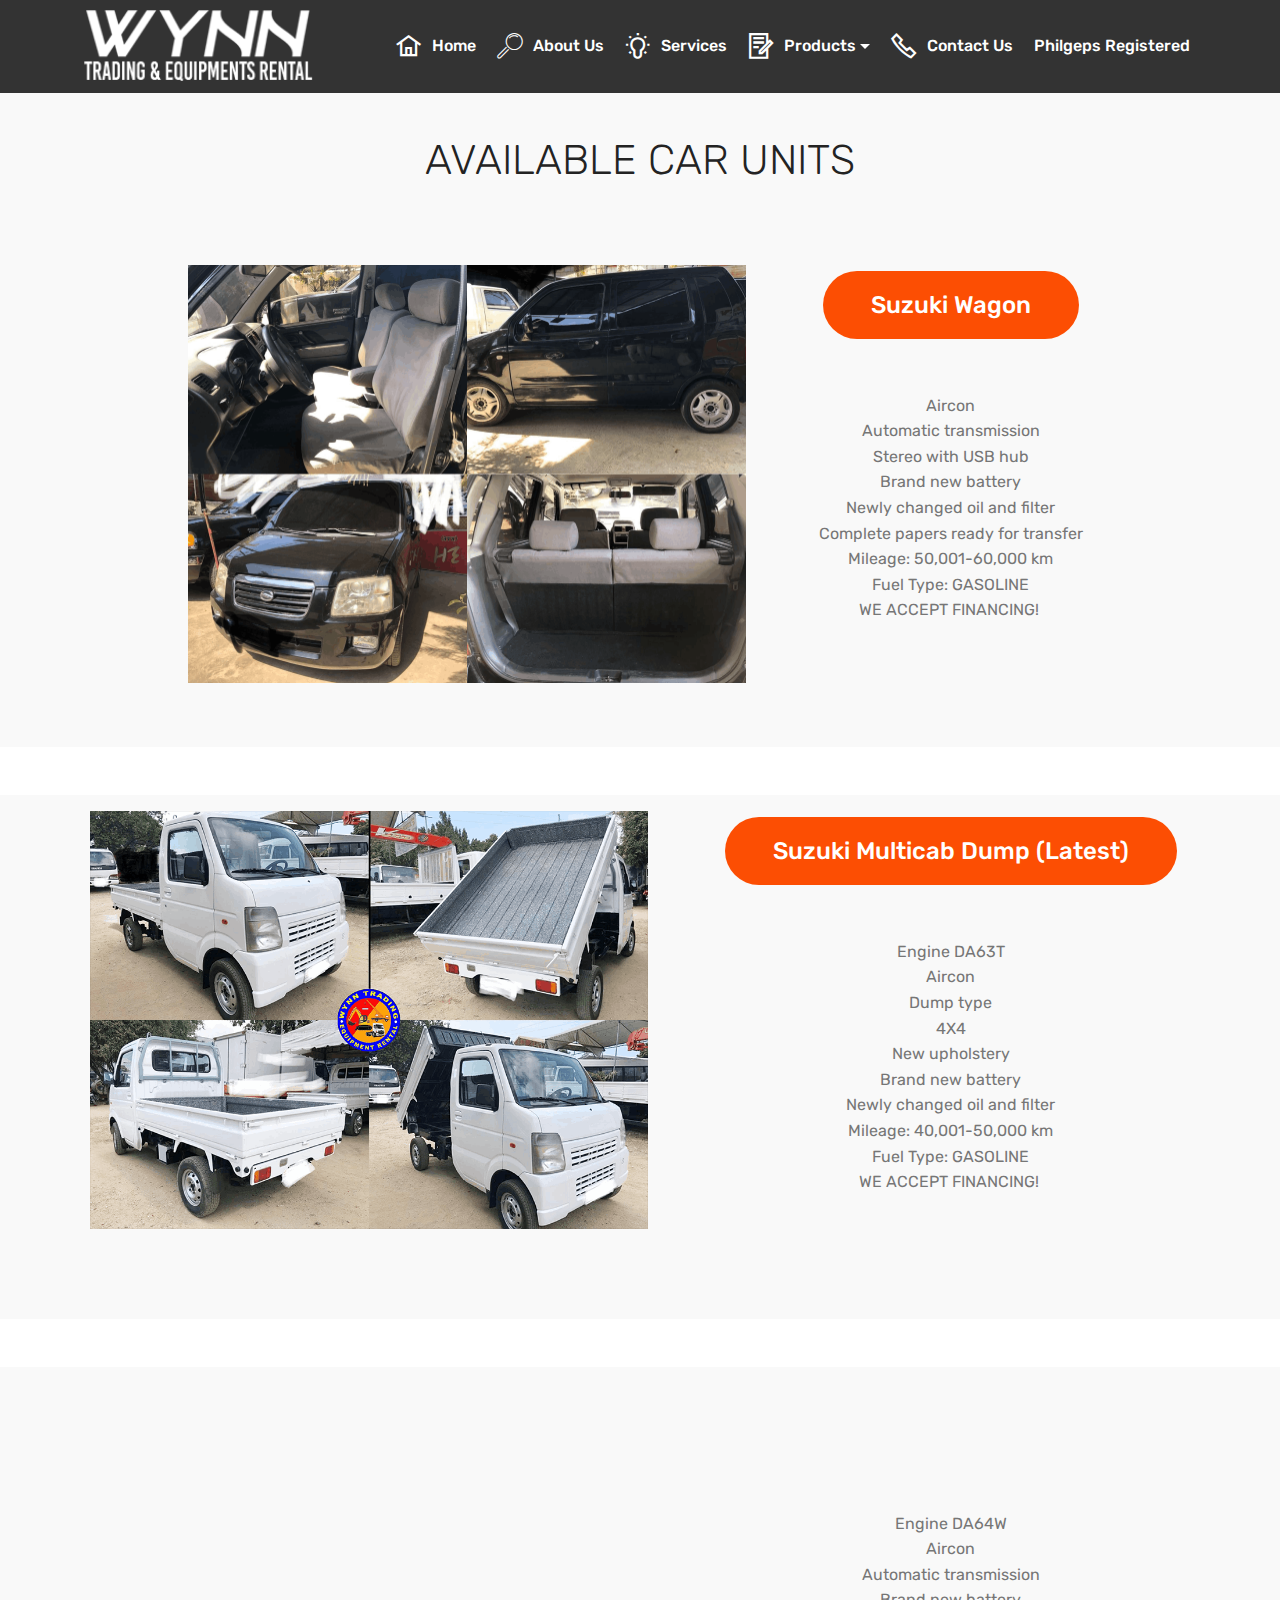
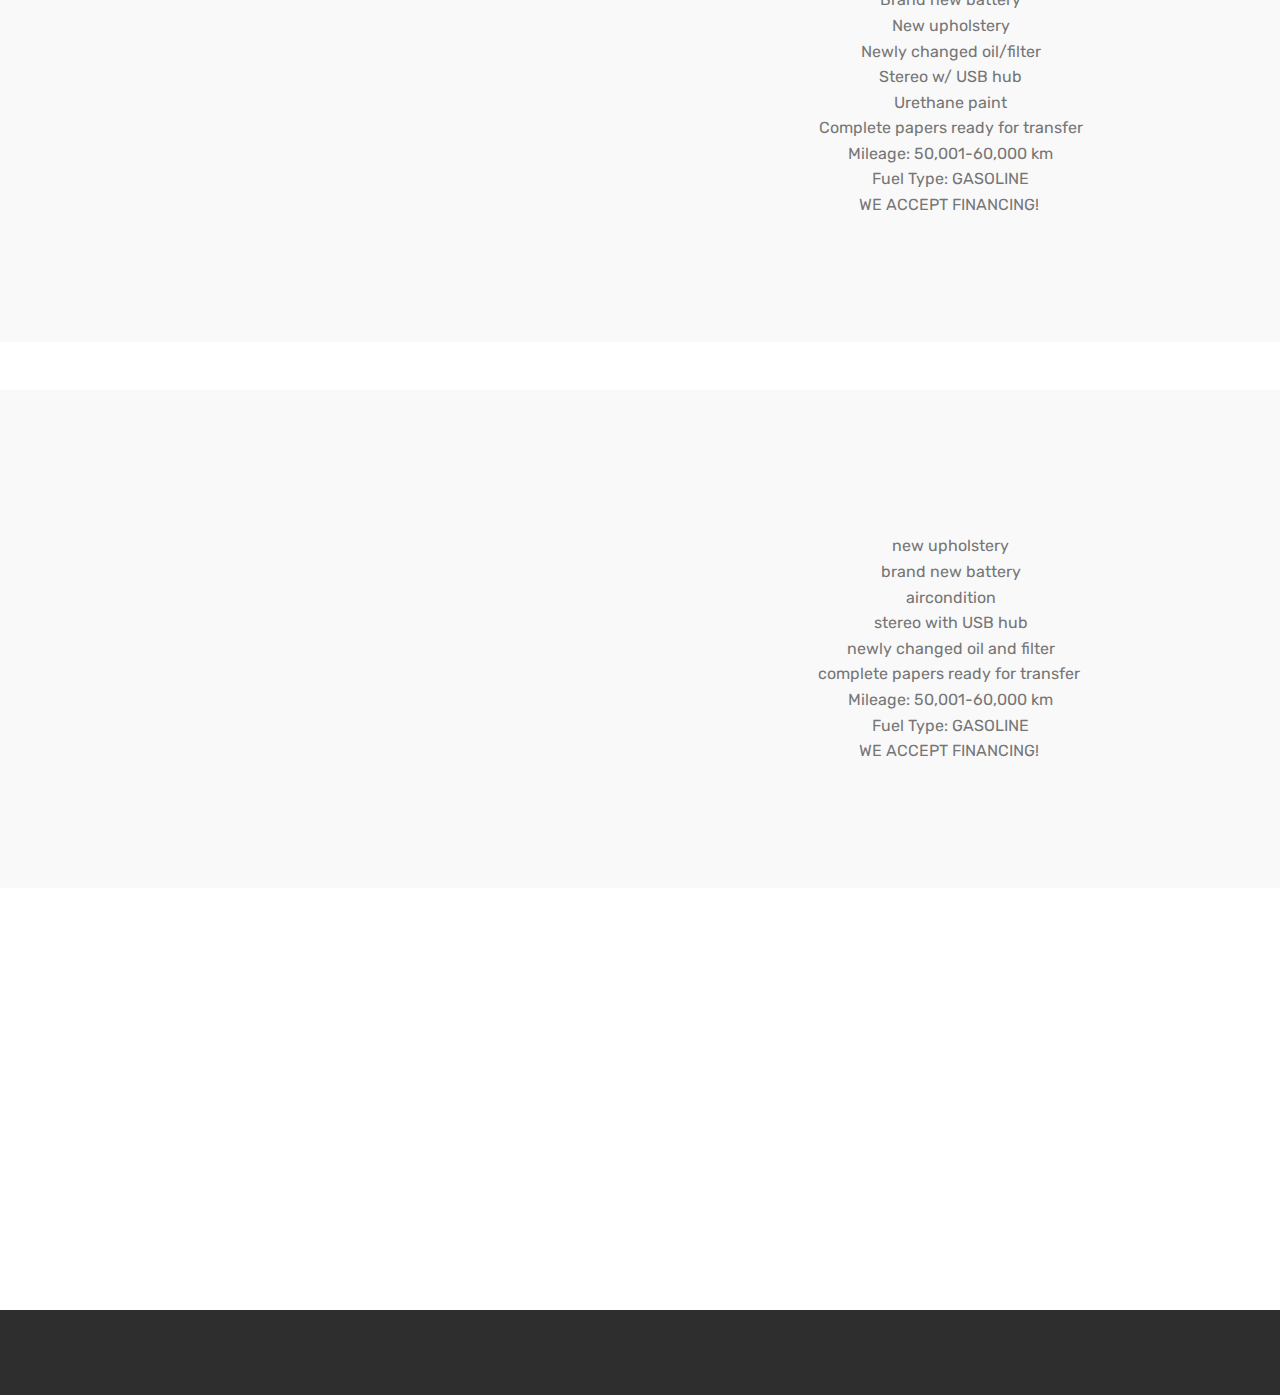
==== commit a4fae679: "create github pages" ====
--- a/page1.html
+++ b/page1.html
@@ -65,7 +65,7 @@
     </nav>
 </section>
 
-<section class="engine"><a href="https://mobirise.info/l">free site templates</a></section><section class="tabs4 cid-s3gKj1r2mW" id="tabs4-1t">
+<section class="engine"><a href="https://mobirise.info/u">bootstrap html templates</a></section><section class="tabs4 cid-s3gKj1r2mW" id="tabs4-1t">
 
     
 
@@ -77,7 +77,7 @@
 
         <div class="media-container-row mt-5 pt-3">
             <div class="mbr-figure" style="width: 56%;">
-                <img src="assets/images/background6.jpg" alt="Mobirise">
+                <img src="assets/images/wagon-1116x837.png" alt="Mobirise" title="">
             </div>
             <div class="tabs-container">
                 <ul class="nav nav-tabs" role="tablist">
@@ -153,7 +153,7 @@
     </div>
 </section>
 
-<section class="tabs4 cid-s3gLjm4YeH" id="tabs4-1u">
+<section class="tabs4 cid-s3gLwK7nMG" id="tabs4-1w">
 
     
 
@@ -165,7 +165,96 @@
 
         <div class="media-container-row mt-5 pt-3">
             <div class="mbr-figure" style="width: 56%;">
-                <img src="assets/images/background614.jpg" alt="Mobirise">
+                <img src="assets/images/collage3-960x720.png" alt="Mobirise" title="">
+            </div>
+            <div class="tabs-container">
+                <ul class="nav nav-tabs" role="tablist">
+                    <li class="nav-item"><a class="nav-link mbr-fonts-style show active display-5" role="tab" data-toggle="tab" href="#tabs4-1w_tab0" aria-selected="true">Suzuki Multicab Dump (Latest)</a></li>
+                    
+                    
+                    
+                    
+                    
+                </ul>
+                <div class="tab-content">
+                    <div id="tab1" class="tab-pane in active" role="tabpanel">
+                        <div class="row">
+                            <div class="col-md-12">
+                                <p class="mbr-text py-5 mbr-fonts-style display-7">Engine DA63T
+<br>Aircon
+<br>Dump type
+<br>4X4
+<br>New upholstery
+<br>Brand new battery
+<br>Newly changed oil and filter<br>Mileage: 40,001-50,000 km 
+<br>Fuel Type: GASOLINE 
+<br>WE ACCEPT FINANCING!&nbsp;<br></p>
+                            </div>
+                        </div>
+                    </div>
+                    <div id="tab2" class="tab-pane" role="tabpanel">
+                        <div class="row">
+                            <div class="col-md-12">
+                                <p class="mbr-text py-5 mbr-fonts-style display-7">
+                                    Mobirise themes are based on Bootstrap 3 and Bootstrap 4 - most powerful mobile first framework. Now, even if you're not code-savvy, you can be a part of an exciting growing bootstrap community.</p>
+                            </div>
+                        </div>
+                    </div>
+                    <div id="tab3" class="tab-pane" role="tabpanel">
+                        <div class="row">
+                            <div class="col-md-12">
+                                <p class="mbr-text py-5 mbr-fonts-style display-7">
+                                    Choose from the large selection of latest pre-made blocks - full-screen intro, bootstrap carousel, content slider, responsive image gallery with lightbox, parallax scrolling, video backgrounds, hamburger menu, sticky header and more.
+                                </p>
+                            </div>
+                        </div>
+                    </div>
+                    <div id="tab4" class="tab-pane" role="tabpanel">
+                        <div class="row">
+                            <div class="col-md-12">
+                                <p class="mbr-text py-5 mbr-fonts-style display-7">
+                                    Sites made with Mobirise are 100% mobile-friendly according the latest Google Test and Google loves those websites (officially)!
+                                </p>
+                            </div>
+                        </div>
+                    </div>
+                    <div id="tab5" class="tab-pane" role="tabpanel">
+                        <div class="row">
+                            <div class="col-md-12">
+                                <p class="mbr-text py-5 mbr-fonts-style display-7">
+                                    Mobirise themes are based on Bootstrap 3 and Bootstrap 4 - most powerful mobile first framework. Now, even if you're not code-savvy, you can be a part of an exciting growing bootstrap community.
+                                </p>
+                            </div>
+                        </div>
+                    </div>
+                    <div id="tab6" class="tab-pane" role="tabpanel">
+                        <div class="row">
+                            <div class="col-md-12">
+                                <p class="mbr-text py-5 mbr-fonts-style display-7">
+                                    Choose from the large selection of latest pre-made blocks - full-screen intro, bootstrap carousel, content slider, responsive image gallery with lightbox, parallax scrolling, video backgrounds, hamburger menu, sticky header and more.
+                                </p>
+                            </div>
+                        </div>
+                    </div>
+                </div>
+            </div>
+        </div>
+    </div>
+</section>
+
+<section class="tabs4 cid-s3gLjm4YeH" id="tabs4-1u">
+
+    
+
+    
+
+    <div class="container">
+        
+        
+
+        <div class="media-container-row mt-5 pt-3">
+            <div class="mbr-figure" style="width: 56%;">
+                <img src="assets/images/every-1116x837.png" alt="Mobirise" title="">
             </div>
             <div class="tabs-container">
                 <ul class="nav nav-tabs" role="tablist">
@@ -257,7 +346,7 @@
 
         <div class="media-container-row mt-5 pt-3">
             <div class="mbr-figure" style="width: 56%;">
-                <img src="assets/images/background614.jpg" alt="Mobirise">
+                <img src="assets/images/collage12-960x720.png" alt="Mobirise" title="">
             </div>
             <div class="tabs-container">
                 <ul class="nav nav-tabs" role="tablist">
@@ -279,95 +368,6 @@
 <br>stereo with USB hub
 <br>newly changed oil and filter
 <br>complete papers ready for transfer&nbsp;<br>Mileage: 50,001-60,000 km 
-<br>Fuel Type: GASOLINE 
-<br>WE ACCEPT FINANCING!&nbsp;<br></p>
-                            </div>
-                        </div>
-                    </div>
-                    <div id="tab2" class="tab-pane" role="tabpanel">
-                        <div class="row">
-                            <div class="col-md-12">
-                                <p class="mbr-text py-5 mbr-fonts-style display-7">
-                                    Mobirise themes are based on Bootstrap 3 and Bootstrap 4 - most powerful mobile first framework. Now, even if you're not code-savvy, you can be a part of an exciting growing bootstrap community.</p>
-                            </div>
-                        </div>
-                    </div>
-                    <div id="tab3" class="tab-pane" role="tabpanel">
-                        <div class="row">
-                            <div class="col-md-12">
-                                <p class="mbr-text py-5 mbr-fonts-style display-7">
-                                    Choose from the large selection of latest pre-made blocks - full-screen intro, bootstrap carousel, content slider, responsive image gallery with lightbox, parallax scrolling, video backgrounds, hamburger menu, sticky header and more.
-                                </p>
-                            </div>
-                        </div>
-                    </div>
-                    <div id="tab4" class="tab-pane" role="tabpanel">
-                        <div class="row">
-                            <div class="col-md-12">
-                                <p class="mbr-text py-5 mbr-fonts-style display-7">
-                                    Sites made with Mobirise are 100% mobile-friendly according the latest Google Test and Google loves those websites (officially)!
-                                </p>
-                            </div>
-                        </div>
-                    </div>
-                    <div id="tab5" class="tab-pane" role="tabpanel">
-                        <div class="row">
-                            <div class="col-md-12">
-                                <p class="mbr-text py-5 mbr-fonts-style display-7">
-                                    Mobirise themes are based on Bootstrap 3 and Bootstrap 4 - most powerful mobile first framework. Now, even if you're not code-savvy, you can be a part of an exciting growing bootstrap community.
-                                </p>
-                            </div>
-                        </div>
-                    </div>
-                    <div id="tab6" class="tab-pane" role="tabpanel">
-                        <div class="row">
-                            <div class="col-md-12">
-                                <p class="mbr-text py-5 mbr-fonts-style display-7">
-                                    Choose from the large selection of latest pre-made blocks - full-screen intro, bootstrap carousel, content slider, responsive image gallery with lightbox, parallax scrolling, video backgrounds, hamburger menu, sticky header and more.
-                                </p>
-                            </div>
-                        </div>
-                    </div>
-                </div>
-            </div>
-        </div>
-    </div>
-</section>
-
-<section class="tabs4 cid-s3gLwK7nMG" id="tabs4-1w">
-
-    
-
-    
-
-    <div class="container">
-        
-        
-
-        <div class="media-container-row mt-5 pt-3">
-            <div class="mbr-figure" style="width: 56%;">
-                <img src="assets/images/background614.jpg" alt="Mobirise">
-            </div>
-            <div class="tabs-container">
-                <ul class="nav nav-tabs" role="tablist">
-                    <li class="nav-item"><a class="nav-link mbr-fonts-style show active display-5" role="tab" data-toggle="tab" href="#tabs4-1w_tab0" aria-selected="true">Suzuki Multicab Dump (Latest)</a></li>
-                    
-                    
-                    
-                    
-                    
-                </ul>
-                <div class="tab-content">
-                    <div id="tab1" class="tab-pane in active" role="tabpanel">
-                        <div class="row">
-                            <div class="col-md-12">
-                                <p class="mbr-text py-5 mbr-fonts-style display-7">Engine DA63T
-<br>Aircon
-<br>Dump type
-<br>4X4
-<br>New upholstery
-<br>Brand new battery
-<br>Newly changed oil and filter<br>Mileage: 40,001-50,000 km 
 <br>Fuel Type: GASOLINE 
 <br>WE ACCEPT FINANCING!&nbsp;<br></p>
                             </div>
--- a/assets/mobirise/css/mbr-additional.css
+++ b/assets/mobirise/css/mbr-additional.css
@@ -1138,21 +1138,73 @@
 .cid-s3j25hojMH H3 {
   text-align: center;
 }
-.cid-s2IbTkUpST {
-  padding-top: 120px;
+.cid-s3Eyzdhh5P {
+  padding-top: 0px;
   padding-bottom: 0px;
-  background-image: url("../../../assets/images/mbr-1920x1276.jpg");
-}
-.cid-s2IbTkUpST .mbr-section-subtitle {
-  font-style: italic;
-  letter-spacing: 1rem;
-}
-.cid-s2IbTkUpST .mbr-text,
-.cid-s2IbTkUpST .mbr-section-btn {
-  color: #ffffff;
-}
-.cid-s2IbTkUpST .mbr-section-title {
-  color: #ffffff;
+  background-color: #ffffff;
+  overflow: hidden;
+}
+.cid-s3Eyzdhh5P .mbr-slider .carousel-control {
+  background: #1b1b1b;
+}
+.cid-s3Eyzdhh5P .mbr-slider .carousel-control-prev {
+  left: 0;
+  margin-left: 2.5rem;
+}
+.cid-s3Eyzdhh5P .mbr-slider .carousel-control-next {
+  right: 0;
+  margin-right: 2.5rem;
+}
+.cid-s3Eyzdhh5P .mbr-slider .modal-body .close {
+  background: #1b1b1b;
+}
+.cid-s3Eyzdhh5P .mbr-gallery-item > div::before {
+  content: '';
+  position: absolute;
+  left: 0;
+  top: 0;
+  width: 100%;
+  height: 100%;
+  background: #554346;
+  opacity: 0;
+  -webkit-transition: 0.2s opacity ease-in-out;
+  transition: 0.2s opacity ease-in-out;
+  background: linear-gradient(to left, #554346, #45505b) !important;
+}
+.cid-s3Eyzdhh5P .mbr-gallery-item > div:hover .mbr-gallery-title::before {
+  background: transparent !important;
+}
+.cid-s3Eyzdhh5P .mbr-gallery-item > div:hover:before {
+  opacity: 0.7 !important;
+}
+.cid-s3Eyzdhh5P .mbr-gallery-title {
+  font-size: .9em;
+  position: absolute;
+  display: block;
+  width: 100%;
+  bottom: 0;
+  padding: 1rem;
+  color: #fff;
+  z-index: 2;
+}
+.cid-s3Eyzdhh5P .mbr-gallery-title:before {
+  content: " ";
+  width: 100%;
+  height: 100%;
+  top: 0;
+  left: 0;
+  z-index: -1;
+  position: absolute;
+  background: #554346 !important;
+  opacity: 0.7;
+  -webkit-transition: 0.2s background ease-in-out;
+  transition: 0.2s background ease-in-out;
+  background: linear-gradient(to left, #554346, #45505b) !important;
+}
+.cid-s3ExkSnIra {
+  padding-top: 90px;
+  padding-bottom: 90px;
+  background-image: url("../../../assets/images/mbr-1-1920x1271.jpg");
 }
 .cid-s326u8MbBw {
   padding-top: 15px;
@@ -1807,6 +1859,72 @@
 .cid-s3gKj1r2mW P {
   text-align: center;
 }
+.cid-s3gLwK7nMG {
+  padding-top: 0px;
+  padding-bottom: 60px;
+  background-color: #f9f9f9;
+}
+.cid-s3gLwK7nMG .nav-tabs {
+  -webkit-justify-content: center;
+  justify-content: center;
+  -webkit-flex-wrap: wrap;
+  flex-wrap: wrap;
+  border-bottom: none;
+}
+.cid-s3gLwK7nMG .nav-tabs .nav-link {
+  box-sizing: border-box;
+  color: #767676;
+  font-style: normal;
+  font-weight: 500;
+  border-radius: 3px;
+  border: 1px solid #767676;
+  padding: 1rem 3rem;
+  margin: 0.4rem .8rem !important;
+  transition: all .3s;
+}
+.cid-s3gLwK7nMG .nav-tabs .nav-link:hover {
+  background-color: #fc4e03;
+}
+.cid-s3gLwK7nMG .nav-tabs .nav-link:focus {
+  box-shadow: none;
+  background-color: #fc4e03;
+}
+.cid-s3gLwK7nMG .nav-tabs .nav-link.active {
+  font-weight: 500;
+  color: #ffffff;
+  font-style: normal;
+  border: none;
+  background: #fc4e03;
+}
+.cid-s3gLwK7nMG .nav-tabs .nav-link.active:hover {
+  border: none;
+}
+.cid-s3gLwK7nMG .mbr-section-subtitle {
+  color: #767676;
+}
+.cid-s3gLwK7nMG p {
+  color: #767676;
+}
+.cid-s3gLwK7nMG .mbr-figure {
+  -webkit-flex-shrink: 0;
+  flex-shrink: 0;
+  -webkit-align-self: flex-start;
+  align-self: flex-start;
+  padding-right: 4rem;
+}
+.cid-s3gLwK7nMG .mbr-text {
+  word-break: break-word;
+}
+@media (max-width: 991px) {
+  .cid-s3gLwK7nMG .mbr-figure {
+    padding-right: 0;
+    padding-left: 0;
+    padding-bottom: 2rem;
+  }
+}
+.cid-s3gLwK7nMG P {
+  text-align: center;
+}
 .cid-s3gLjm4YeH {
   padding-top: 0px;
   padding-bottom: 60px;
@@ -1937,72 +2055,6 @@
   }
 }
 .cid-s3gLwuPD2a P {
-  text-align: center;
-}
-.cid-s3gLwK7nMG {
-  padding-top: 0px;
-  padding-bottom: 60px;
-  background-color: #f9f9f9;
-}
-.cid-s3gLwK7nMG .nav-tabs {
-  -webkit-justify-content: center;
-  justify-content: center;
-  -webkit-flex-wrap: wrap;
-  flex-wrap: wrap;
-  border-bottom: none;
-}
-.cid-s3gLwK7nMG .nav-tabs .nav-link {
-  box-sizing: border-box;
-  color: #767676;
-  font-style: normal;
-  font-weight: 500;
-  border-radius: 3px;
-  border: 1px solid #767676;
-  padding: 1rem 3rem;
-  margin: 0.4rem .8rem !important;
-  transition: all .3s;
-}
-.cid-s3gLwK7nMG .nav-tabs .nav-link:hover {
-  background-color: #fc4e03;
-}
-.cid-s3gLwK7nMG .nav-tabs .nav-link:focus {
-  box-shadow: none;
-  background-color: #fc4e03;
-}
-.cid-s3gLwK7nMG .nav-tabs .nav-link.active {
-  font-weight: 500;
-  color: #ffffff;
-  font-style: normal;
-  border: none;
-  background: #fc4e03;
-}
-.cid-s3gLwK7nMG .nav-tabs .nav-link.active:hover {
-  border: none;
-}
-.cid-s3gLwK7nMG .mbr-section-subtitle {
-  color: #767676;
-}
-.cid-s3gLwK7nMG p {
-  color: #767676;
-}
-.cid-s3gLwK7nMG .mbr-figure {
-  -webkit-flex-shrink: 0;
-  flex-shrink: 0;
-  -webkit-align-self: flex-start;
-  align-self: flex-start;
-  padding-right: 4rem;
-}
-.cid-s3gLwK7nMG .mbr-text {
-  word-break: break-word;
-}
-@media (max-width: 991px) {
-  .cid-s3gLwK7nMG .mbr-figure {
-    padding-right: 0;
-    padding-left: 0;
-    padding-bottom: 2rem;
-  }
-}
-.cid-s3gLwK7nMG P {
   text-align: center;
 }
 .cid-s3gPVyGaMo {
--- a/assets/mobirise/css/mbr-additional.css
+++ b/assets/mobirise/css/mbr-additional.css
@@ -1138,21 +1138,73 @@
 .cid-s3j25hojMH H3 {
   text-align: center;
 }
-.cid-s2IbTkUpST {
-  padding-top: 120px;
+.cid-s3Eyzdhh5P {
+  padding-top: 0px;
   padding-bottom: 0px;
-  background-image: url("../../../assets/images/mbr-1920x1276.jpg");
-}
-.cid-s2IbTkUpST .mbr-section-subtitle {
-  font-style: italic;
-  letter-spacing: 1rem;
-}
-.cid-s2IbTkUpST .mbr-text,
-.cid-s2IbTkUpST .mbr-section-btn {
-  color: #ffffff;
-}
-.cid-s2IbTkUpST .mbr-section-title {
-  color: #ffffff;
+  background-color: #ffffff;
+  overflow: hidden;
+}
+.cid-s3Eyzdhh5P .mbr-slider .carousel-control {
+  background: #1b1b1b;
+}
+.cid-s3Eyzdhh5P .mbr-slider .carousel-control-prev {
+  left: 0;
+  margin-left: 2.5rem;
+}
+.cid-s3Eyzdhh5P .mbr-slider .carousel-control-next {
+  right: 0;
+  margin-right: 2.5rem;
+}
+.cid-s3Eyzdhh5P .mbr-slider .modal-body .close {
+  background: #1b1b1b;
+}
+.cid-s3Eyzdhh5P .mbr-gallery-item > div::before {
+  content: '';
+  position: absolute;
+  left: 0;
+  top: 0;
+  width: 100%;
+  height: 100%;
+  background: #554346;
+  opacity: 0;
+  -webkit-transition: 0.2s opacity ease-in-out;
+  transition: 0.2s opacity ease-in-out;
+  background: linear-gradient(to left, #554346, #45505b) !important;
+}
+.cid-s3Eyzdhh5P .mbr-gallery-item > div:hover .mbr-gallery-title::before {
+  background: transparent !important;
+}
+.cid-s3Eyzdhh5P .mbr-gallery-item > div:hover:before {
+  opacity: 0.7 !important;
+}
+.cid-s3Eyzdhh5P .mbr-gallery-title {
+  font-size: .9em;
+  position: absolute;
+  display: block;
+  width: 100%;
+  bottom: 0;
+  padding: 1rem;
+  color: #fff;
+  z-index: 2;
+}
+.cid-s3Eyzdhh5P .mbr-gallery-title:before {
+  content: " ";
+  width: 100%;
+  height: 100%;
+  top: 0;
+  left: 0;
+  z-index: -1;
+  position: absolute;
+  background: #554346 !important;
+  opacity: 0.7;
+  -webkit-transition: 0.2s background ease-in-out;
+  transition: 0.2s background ease-in-out;
+  background: linear-gradient(to left, #554346, #45505b) !important;
+}
+.cid-s3ExkSnIra {
+  padding-top: 90px;
+  padding-bottom: 90px;
+  background-image: url("../../../assets/images/mbr-1-1920x1271.jpg");
 }
 .cid-s326u8MbBw {
   padding-top: 15px;
@@ -1807,6 +1859,72 @@
 .cid-s3gKj1r2mW P {
   text-align: center;
 }
+.cid-s3gLwK7nMG {
+  padding-top: 0px;
+  padding-bottom: 60px;
+  background-color: #f9f9f9;
+}
+.cid-s3gLwK7nMG .nav-tabs {
+  -webkit-justify-content: center;
+  justify-content: center;
+  -webkit-flex-wrap: wrap;
+  flex-wrap: wrap;
+  border-bottom: none;
+}
+.cid-s3gLwK7nMG .nav-tabs .nav-link {
+  box-sizing: border-box;
+  color: #767676;
+  font-style: normal;
+  font-weight: 500;
+  border-radius: 3px;
+  border: 1px solid #767676;
+  padding: 1rem 3rem;
+  margin: 0.4rem .8rem !important;
+  transition: all .3s;
+}
+.cid-s3gLwK7nMG .nav-tabs .nav-link:hover {
+  background-color: #fc4e03;
+}
+.cid-s3gLwK7nMG .nav-tabs .nav-link:focus {
+  box-shadow: none;
+  background-color: #fc4e03;
+}
+.cid-s3gLwK7nMG .nav-tabs .nav-link.active {
+  font-weight: 500;
+  color: #ffffff;
+  font-style: normal;
+  border: none;
+  background: #fc4e03;
+}
+.cid-s3gLwK7nMG .nav-tabs .nav-link.active:hover {
+  border: none;
+}
+.cid-s3gLwK7nMG .mbr-section-subtitle {
+  color: #767676;
+}
+.cid-s3gLwK7nMG p {
+  color: #767676;
+}
+.cid-s3gLwK7nMG .mbr-figure {
+  -webkit-flex-shrink: 0;
+  flex-shrink: 0;
+  -webkit-align-self: flex-start;
+  align-self: flex-start;
+  padding-right: 4rem;
+}
+.cid-s3gLwK7nMG .mbr-text {
+  word-break: break-word;
+}
+@media (max-width: 991px) {
+  .cid-s3gLwK7nMG .mbr-figure {
+    padding-right: 0;
+    padding-left: 0;
+    padding-bottom: 2rem;
+  }
+}
+.cid-s3gLwK7nMG P {
+  text-align: center;
+}
 .cid-s3gLjm4YeH {
   padding-top: 0px;
   padding-bottom: 60px;
@@ -1937,72 +2055,6 @@
   }
 }
 .cid-s3gLwuPD2a P {
-  text-align: center;
-}
-.cid-s3gLwK7nMG {
-  padding-top: 0px;
-  padding-bottom: 60px;
-  background-color: #f9f9f9;
-}
-.cid-s3gLwK7nMG .nav-tabs {
-  -webkit-justify-content: center;
-  justify-content: center;
-  -webkit-flex-wrap: wrap;
-  flex-wrap: wrap;
-  border-bottom: none;
-}
-.cid-s3gLwK7nMG .nav-tabs .nav-link {
-  box-sizing: border-box;
-  color: #767676;
-  font-style: normal;
-  font-weight: 500;
-  border-radius: 3px;
-  border: 1px solid #767676;
-  padding: 1rem 3rem;
-  margin: 0.4rem .8rem !important;
-  transition: all .3s;
-}
-.cid-s3gLwK7nMG .nav-tabs .nav-link:hover {
-  background-color: #fc4e03;
-}
-.cid-s3gLwK7nMG .nav-tabs .nav-link:focus {
-  box-shadow: none;
-  background-color: #fc4e03;
-}
-.cid-s3gLwK7nMG .nav-tabs .nav-link.active {
-  font-weight: 500;
-  color: #ffffff;
-  font-style: normal;
-  border: none;
-  background: #fc4e03;
-}
-.cid-s3gLwK7nMG .nav-tabs .nav-link.active:hover {
-  border: none;
-}
-.cid-s3gLwK7nMG .mbr-section-subtitle {
-  color: #767676;
-}
-.cid-s3gLwK7nMG p {
-  color: #767676;
-}
-.cid-s3gLwK7nMG .mbr-figure {
-  -webkit-flex-shrink: 0;
-  flex-shrink: 0;
-  -webkit-align-self: flex-start;
-  align-self: flex-start;
-  padding-right: 4rem;
-}
-.cid-s3gLwK7nMG .mbr-text {
-  word-break: break-word;
-}
-@media (max-width: 991px) {
-  .cid-s3gLwK7nMG .mbr-figure {
-    padding-right: 0;
-    padding-left: 0;
-    padding-bottom: 2rem;
-  }
-}
-.cid-s3gLwK7nMG P {
   text-align: center;
 }
 .cid-s3gPVyGaMo {
